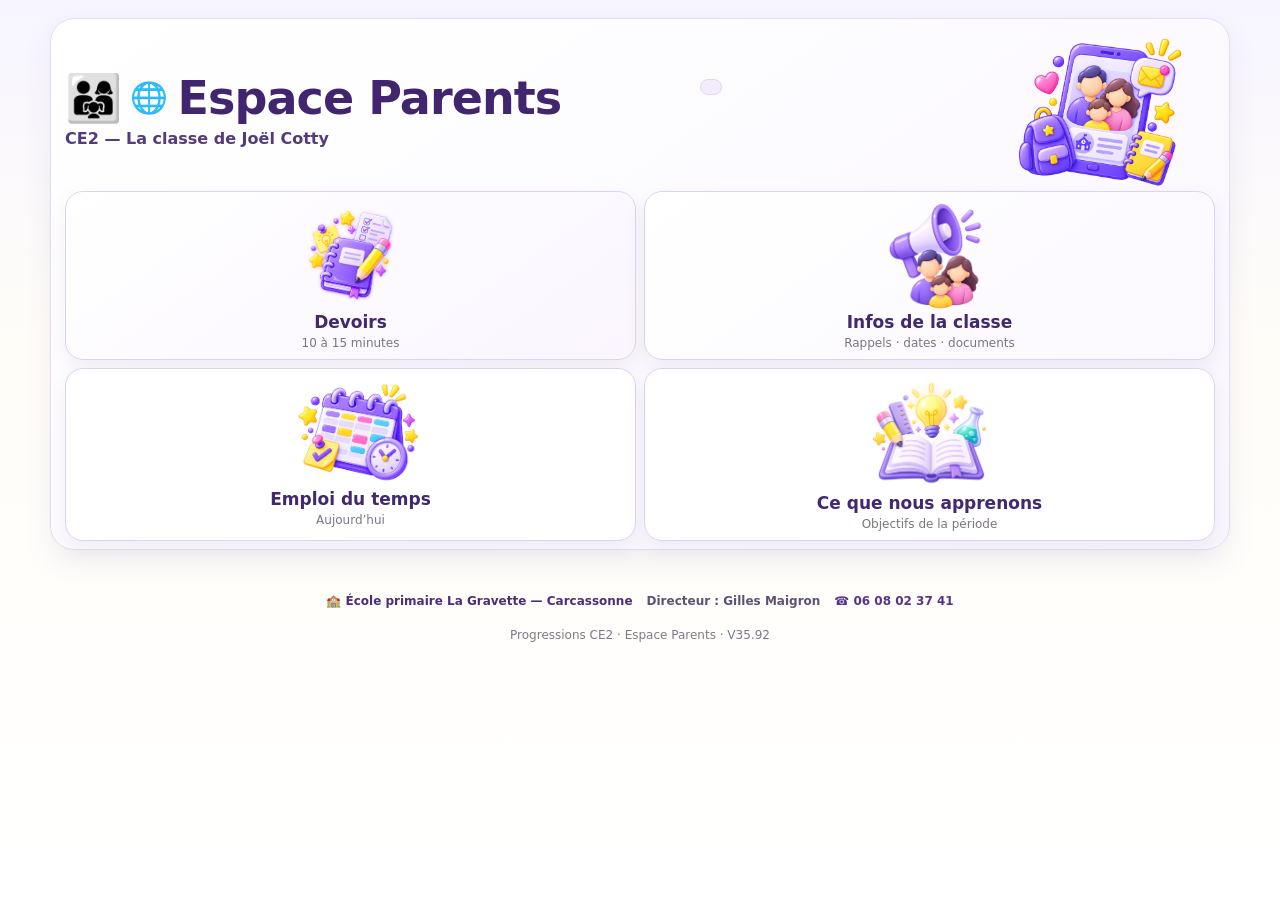
==== index.html @ 44753be9 "V35.92 - Synchronisation EDT KODOMO" ====
<!doctype html>
<html lang="fr">
<head>
  <meta charset="utf-8">
  <meta name="viewport" content="width=device-width,initial-scale=1,viewport-fit=cover">
  <meta name="description" content="Espace familles de la classe de CE2 de Joël Cotty.">
  <meta http-equiv="Cache-Control" content="no-cache, no-store, must-revalidate">
  <meta http-equiv="Pragma" content="no-cache">
  <meta http-equiv="Expires" content="0">
  <title>Espace Parents CE2 — V35.92</title>
  <link rel="stylesheet" href="parents.css?v=35.92">
  <style id="parents-meetings-v3544">
    .parents-meetings-focus{margin:14px 0 20px}
    .parents-meetings-focus[hidden]{display:none!important}
    .parents-meetings-intro{display:flex;align-items:flex-start;gap:11px;margin-bottom:12px}
    .parents-meetings-intro__icon{font-size:30px;line-height:1}
    .parents-meetings-intro h3{margin:0 0 3px;color:#17335f;font-size:clamp(20px,2.3vw,27px);line-height:1.15}
    .parents-meetings-intro p{margin:0;color:#526174;font-size:15px}
    .parents-meetings-date{display:flex;align-items:center;justify-content:center;gap:10px;margin:0 0 14px;padding:12px 16px;border-radius:14px;background:linear-gradient(135deg,#0d3473,#0b2c63);color:#fff;font-weight:900;font-size:clamp(17px,2vw,22px);text-align:center}
    .parents-meetings-grid{display:grid;gap:14px}
    .parents-meeting-card{position:relative;display:grid;grid-template-columns:auto 1fr;gap:14px;align-items:start;padding:16px 18px;border:2px solid;border-radius:16px}
    .parents-meeting-card--info{border-color:#4e8df5;background:linear-gradient(135deg,#f1f7ff,#fff);color:#17335f}
    .parents-meeting-card--important{border-color:#f39a24;background:linear-gradient(135deg,#fff7e8,#fffdf8);color:#6d3308;box-shadow:0 8px 20px rgba(243,154,36,.12)}
    .parents-meeting-card__icon{width:52px;height:52px;display:grid;place-items:center;border-radius:50%;font-size:27px;color:#fff}
    .parents-meeting-card--info .parents-meeting-card__icon{background:#4e8df5}
    .parents-meeting-card--important .parents-meeting-card__icon{background:#ee7203}
    .parents-meeting-card__badge{display:inline-block;margin-bottom:6px;padding:4px 10px;border-radius:999px;color:#fff;font-size:12px;line-height:1;font-weight:900;letter-spacing:.03em}
    .parents-meeting-card--info .parents-meeting-card__badge{background:#2370dc}
    .parents-meeting-card--important .parents-meeting-card__badge{background:#ee7203}
    .parents-meeting-card h4{margin:0 0 7px;font-size:clamp(17px,1.8vw,21px);line-height:1.25}
    .parents-meeting-card--info h4{color:#173e82}
    .parents-meeting-card--important h4{color:#d95e00}
    .parents-meeting-card p{margin:4px 0;line-height:1.45}
    .parents-meeting-card__place{font-weight:800;color:#172033}
    .parents-meeting-card__stamp{position:absolute;right:15px;top:15px;transform:rotate(3deg);padding:6px 9px;border:2px solid #ee7203;border-radius:9px;color:#d95e00;background:#fffaf2;font-weight:900;font-size:13px}
    .parents-meetings-note{display:flex;align-items:center;gap:10px;margin-top:14px;padding:11px 14px;border:1.5px solid #72c98d;border-radius:13px;background:#f0fbf3;color:#14682f}
    @media(max-width:640px){
      .parents-meeting-card{grid-template-columns:1fr;padding:14px}
      .parents-meeting-card__icon{width:42px;height:42px;font-size:22px}
      .parents-meeting-card__stamp{position:static;display:inline-block;transform:none;margin-top:7px}
      .parents-meetings-date{font-size:17px}
    }
  </style>

  <style id="week-glance-badges-v3555">
    /* V35.55 — Badges thématiques dans « La semaine en un coup d’œil ». */
    .homework-week-calendar__day,
    .homework-week-calendar__day[class*="homework-week-calendar__day--subject-"]{
      background:#fff!important;
      border-color:#d9dee8!important;
      box-shadow:none!important;
    }
    .homework-week-calendar__day--weekend,
    .homework-week-calendar__day--noclass,
    .homework-week-calendar__day--dayoff,
    .homework-week-calendar__day--holiday{background:#f7f8fa!important}
    .homework-week-calendar__badges{display:flex;flex-direction:column;align-items:stretch;gap:5px;margin-top:7px}
    .homework-week-calendar__homework-badge,
    .homework-week-calendar__sport-badge,
    .homework-week-calendar__eval-badge{display:inline-flex;align-items:center;gap:4px;padding:4px 9px;border-radius:999px;font-size:11px;font-weight:900;line-height:1.15;white-space:nowrap}
    .homework-week-calendar__homework-badge{background:#eef1ff;border:1px solid #aeb9f3;color:#35459a}
    .homework-week-calendar__sport-badge{background:#dff7e8;border:1px solid #73d59a;color:#16723a}
    .homework-week-calendar__eval-badge{margin:0;background:#fff0f0;border:1px solid #ef9999;color:#a31d1d}
    .homework-week-calendar__legend{display:none!important}
    /* V35.61 — Mobile : quatre jours de classe visibles sans défilement horizontal. */
    @media (max-width:760px){
      #parentsViewHomework{padding-left:12px!important;padding-right:12px!important}
      #parentsViewHomework .homework-toolbar{margin-bottom:10px!important}
      .homework-week-calendar{overflow:visible!important}
      .homework-week-calendar__grid{
        display:grid!important;
        grid-template-columns:repeat(2,minmax(0,1fr))!important;
        gap:8px!important;
        overflow:visible!important;
        padding:0!important;
        scroll-snap-type:none!important;
      }
      .homework-week-calendar__day{
        min-width:0!important;
        width:auto!important;
        min-height:118px!important;
        box-sizing:border-box!important;
      }
      .homework-week-calendar__day[data-dow="3"],
      .homework-week-calendar__day[data-dow="6"],
      .homework-week-calendar__day[data-dow="0"]{display:none!important}
      .homework-week-calendar__title{font-size:18px!important;line-height:1.15!important;margin-bottom:10px!important}
      .homework-week-calendar__date strong{font-size:15px!important}
      .homework-week-calendar__badges{gap:5px!important;margin-top:8px!important}
      .homework-week-calendar__homework-badge,
      .homework-week-calendar__sport-badge,
      .homework-week-calendar__eval-badge{
        font-size:12px!important;
        padding:5px 8px!important;
        justify-content:flex-start!important;
      }
    }
  </style>

  <style id="homework-header-banner-v3558">
    /* V35.58 — Bandeau compact en tête de la page Devoirs. */
    .homework-page-banner{
      display:flex;align-items:center;justify-content:space-between;gap:18px;
      margin:8px 0 18px;padding:14px 18px;border:1px solid #ddd0ff;border-radius:18px;
      background:linear-gradient(135deg,#f5f0ff 0%,#fbf9ff 68%,#eef5ff 100%);
      box-shadow:0 5px 16px rgba(92,61,153,.06);
    }
    .homework-page-banner__main{display:flex;align-items:center;gap:12px;min-width:0}
    .homework-page-banner__icon{
      display:grid;place-items:center;width:42px;height:42px;flex:0 0 42px;border-radius:14px;
      background:#fff;border:1px solid #d9ccfb;font-size:23px;box-shadow:0 2px 8px rgba(92,61,153,.06)
    }
    .homework-page-banner__title{margin:0;color:#34206c;font-size:28px;line-height:1;font-weight:900}
    .homework-page-banner__meta{
      flex:0 0 auto;padding:7px 12px;border-radius:999px;background:#fff;border:1px solid #ded4f5;
      color:#6b51a2;font-size:12px;font-weight:900;text-transform:uppercase;letter-spacing:.04em;white-space:nowrap
    }
    @media (max-width:680px){
      .homework-page-banner{align-items:flex-start;flex-direction:column;gap:10px;padding:13px 14px}
      .homework-page-banner__title{font-size:24px}
      .homework-page-banner__meta{white-space:normal}
    }
  </style>

  <style id="homework-mobile-grid-v3561">
    /* V35.61 — Mobile : vraie grille 2 × 2, sans largeur héritée du calendrier desktop. */
    @media (max-width:760px){
      html,body{max-width:100%!important;overflow-x:hidden!important}
      #parentsViewHomework,
      #parentsViewHomework .homework-current,
      #parentsViewHomework .homework-week-calendar{
        width:100%!important;max-width:100%!important;min-width:0!important;
        box-sizing:border-box!important;overflow:hidden!important;
      }
      #parentsViewHomework .homework-week-calendar{padding:14px 10px!important;margin-left:0!important;margin-right:0!important}
      #parentsViewHomework .homework-week-calendar__title{
        display:block!important;width:100%!important;max-width:100%!important;min-width:0!important;
        white-space:normal!important;overflow-wrap:anywhere!important;word-break:normal!important;
        font-size:19px!important;line-height:1.15!important;margin:0 0 10px!important;
      }
      #parentsViewHomework .homework-week-calendar__grid{
        display:grid!important;grid-template-columns:minmax(0,1fr) minmax(0,1fr)!important;
        grid-auto-flow:row!important;width:100%!important;max-width:100%!important;min-width:0!important;
        gap:8px!important;padding:0!important;margin:0!important;overflow:visible!important;
      }
      #parentsViewHomework .homework-week-calendar__day{
        display:flex!important;flex-direction:column!important;min-width:0!important;max-width:none!important;width:100%!important;
        min-height:116px!important;padding:10px!important;margin:0!important;box-sizing:border-box!important;
        overflow:hidden!important;
      }
      #parentsViewHomework .homework-week-calendar__day[data-dow="3"],
      #parentsViewHomework .homework-week-calendar__day[data-dow="6"],
      #parentsViewHomework .homework-week-calendar__day[data-dow="0"]{display:none!important}
      #parentsViewHomework .homework-week-calendar__date,
      #parentsViewHomework .homework-week-calendar__badges{width:100%!important;max-width:100%!important;min-width:0!important}
      #parentsViewHomework .homework-week-calendar__homework-badge,
      #parentsViewHomework .homework-week-calendar__sport-badge,
      #parentsViewHomework .homework-week-calendar__eval-badge{
        width:100%!important;max-width:100%!important;min-width:0!important;box-sizing:border-box!important;
        white-space:normal!important;overflow:hidden!important;text-overflow:ellipsis!important;
        font-size:11px!important;padding:5px 7px!important;
      }
    }
  </style>

  <style id="homework-color-codes-v3563">
    /* V35.65 — Codes couleur mobile : Dictée rouge, Maths jaune pastel ; cache parents.js forcé. */
    .homework-week-calendar__homework-badge--dictee{background:#fff0f0!important;border:1px solid #ef9999!important;color:#a31d1d!important}
    .homework-week-calendar__homework-badge--maths{background:#FFF2B8!important;border:1px solid #E0B84B!important;color:#7A5A00!important}
    #parentsViewHomework .homework-task--kind-dictee{background:#fff2f5!important;border-left:4px solid #d65a7f!important}
    #parentsViewHomework .homework-task--kind-maths{background:#FFF8D9!important;border-left:4px solid #D9A300!important}
    #parentsViewHomework .homework-task--kind-maths b{color:#7A5A00!important}
  </style>

  <style id="week-glance-date-inline-v3566">
    /* V35.66 — Jour et date sur une seule ligne : « Lundi 14 sept. » */
    #parentsViewHomework .homework-week-calendar__date{
      display:flex!important;
      align-items:baseline!important;
      gap:5px!important;
      flex-wrap:nowrap!important;
      white-space:nowrap!important;
    }
    #parentsViewHomework .homework-week-calendar__date strong,
    #parentsViewHomework .homework-week-calendar__date span{
      display:inline!important;
      width:auto!important;
      margin:0!important;
      line-height:1.15!important;
    }
    @media (max-width:760px){
      #parentsViewHomework .homework-week-calendar__date strong{font-size:15px!important}
      #parentsViewHomework .homework-week-calendar__date span{font-size:13px!important}
    }
  </style>

  <style id="week-glance-four-days-v3567">
    /* V35.67 — Toujours 4 jours de classe : PC/tablette sur une ligne, mobile en 2 × 2. */
    #parentsViewHomework .homework-week-calendar__day[data-dow="3"],
    #parentsViewHomework .homework-week-calendar__day[data-dow="6"],
    #parentsViewHomework .homework-week-calendar__day[data-dow="0"]{display:none!important}

    #parentsViewHomework .homework-week-calendar__grid{
      display:grid!important;
      grid-template-columns:repeat(4,minmax(0,1fr))!important;
      grid-auto-flow:row!important;
      gap:10px!important;
      width:100%!important;
      max-width:100%!important;
      min-width:0!important;
      overflow:visible!important;
      padding:0!important;
      margin:0!important;
      scroll-snap-type:none!important;
    }
    #parentsViewHomework .homework-week-calendar__day{
      display:flex!important;
      flex-direction:column!important;
      width:100%!important;
      min-width:0!important;
      max-width:none!important;
      box-sizing:border-box!important;
    }
    #parentsViewHomework .homework-week-calendar__date{
      display:flex!important;
      align-items:baseline!important;
      gap:5px!important;
      flex-wrap:nowrap!important;
      white-space:nowrap!important;
      width:auto!important;
      max-width:100%!important;
    }
    #parentsViewHomework .homework-week-calendar__date strong,
    #parentsViewHomework .homework-week-calendar__date span{
      display:inline!important;
      width:auto!important;
      margin:0!important;
      line-height:1.15!important;
    }
    @media (max-width:760px){
      #parentsViewHomework .homework-week-calendar__grid{
        grid-template-columns:repeat(2,minmax(0,1fr))!important;
        gap:8px!important;
      }
      #parentsViewHomework .homework-week-calendar__day{min-height:116px!important}
      #parentsViewHomework .homework-week-calendar__date strong{font-size:15px!important}
      #parentsViewHomework .homework-week-calendar__date span{font-size:13px!important}
    }
  </style>

  <style id="week-glance-date-single-node-v3568">
    /* V35.68 — Jour + date rendus dans un seul élément : impossible de casser en deux lignes. */
    #parentsViewHomework .homework-week-calendar__date{display:block!important;white-space:nowrap!important;width:100%!important}
    #parentsViewHomework .homework-week-calendar__date strong{display:block!important;white-space:nowrap!important;overflow:hidden!important;text-overflow:ellipsis!important;margin:0!important;line-height:1.15!important}
  </style>

  <style id="homework-day-anchors-v3569">
    html{scroll-behavior:smooth}
    .homework-week-calendar__day--link{color:inherit;text-decoration:none;cursor:pointer}
    .homework-week-calendar__day--link:hover{box-shadow:0 0 0 2px rgba(92,61,153,.10)!important}
    .homework-week-calendar__day--link:focus-visible{outline:3px solid #8f73d6;outline-offset:2px}
    .homework-card[id^="devoirs-"]{scroll-margin-top:18px}
  </style>

<style id="parents-schedule-black-text-v3575">
/* V35.75 — meilleure lisibilité : texte noir dans l'emploi du temps */
#parentsScheduleToday,
#parentsScheduleWeek,
#parentsScheduleToday .schedule-card,
#parentsScheduleWeek .schedule-card,
#parentsScheduleToday .schedule-row,
#parentsScheduleWeek .schedule-row,
#parentsScheduleToday .schedule-activity,
#parentsScheduleWeek .schedule-activity,
#parentsScheduleToday .activity,
#parentsScheduleWeek .activity,
#parentsScheduleToday .subject,
#parentsScheduleWeek .subject,
#parentsScheduleToday .time,
#parentsScheduleWeek .time,
#parentsScheduleToday strong,
#parentsScheduleWeek strong,
#parentsScheduleToday b,
#parentsScheduleWeek b,
#parentsScheduleToday small,
#parentsScheduleWeek small,
#parentsScheduleToday p,
#parentsScheduleWeek p,
#parentsScheduleToday li,
#parentsScheduleWeek li,
#parentsScheduleToday span,
#parentsScheduleWeek span {
  color:#111 !important;
}
</style>


<style id="homework-agenda-v3590">
/* V35.90 — P1 : devoirs en mode agenda, une section compacte par jour. */
.homework-agenda{display:grid;gap:12px;margin:14px 0 18px}
.homework-agenda-day{overflow:hidden;border:1px solid #ddd6ec;border-radius:16px;background:#fff;box-shadow:0 3px 10px rgba(54,34,93,.04)}
.homework-agenda-day__header{display:flex;align-items:center;justify-content:space-between;gap:10px;padding:10px 14px;background:#f7f4fc;border-bottom:1px solid #e7e0f1}
.homework-agenda-day__header h3{margin:0;color:#4b327f;font-size:17px;line-height:1.2;text-transform:capitalize}
.homework-agenda-day__sport{flex:0 0 auto;padding:4px 9px;border:1px solid #73d59a;border-radius:999px;background:#e7f8ed;color:#16723a;font-size:12px;font-weight:900}
.homework-agenda-day__content{display:grid;gap:10px;padding:10px 12px 12px}
.homework-agenda-entry{min-width:0}
.homework-agenda-entry+.homework-agenda-entry{padding-top:10px;border-top:1px dashed #ddd6ec}
.homework-agenda-entry--evaluation{padding:2px 2px 4px}
.homework-agenda-entry--evaluation h4{margin:6px 0 8px;color:#2d2147;font-size:16px}
.homework-agenda-points{margin:6px 0}
.homework-agenda-points b{display:block;margin-bottom:3px;color:#26323b}
.homework-agenda-points ul{margin:3px 0 5px 20px;padding:0}
.homework-agenda-points li{margin:2px 0}
.homework-agenda-example,.homework-agenda-home{margin:6px 0 0;line-height:1.4}
.homework-agenda-entry--task .homework-block{margin:0}
.homework-agenda-entry--task .homework-block+.homework-block{margin-top:8px}
@media(max-width:760px){
  .homework-agenda{gap:10px}
  .homework-agenda-day__header{padding:9px 11px}
  .homework-agenda-day__header h3{font-size:16px}
  .homework-agenda-day__content{padding:9px 10px 10px}
  .homework-agenda-entry--evaluation h4{font-size:15px}
  .homework-agenda-points ul{margin-left:18px}
}
</style>

</head>
<body>
<main class="parents-main">
<section class="parents-dashboard" aria-labelledby="parentsQuickTitle">
  <div class="parents-dashboard__hero">
    <div class="parents-dashboard__copy">
      <div class="parents-dashboard__title-row">
        <h1 id="parentsQuickTitle" class="parents-title-with-language"><span aria-hidden="true">👨‍👩‍👧</span><span class="parents-language-wrap"><button id="parentsLanguageButton" class="parents-language-button" type="button" aria-label="Langue : Français" aria-expanded="false" aria-controls="parentsLanguageMenu">🌐</button><span id="parentsLanguageMenu" class="parents-language-menu" hidden role="menu" aria-label="Choisir la langue"><button type="button" role="menuitem" data-lang-choice="fr">🇫🇷 Français</button><button type="button" role="menuitem" data-lang-choice="ar">🇦🇪 العربية</button><button type="button" role="menuitem" data-lang-choice="es">🇪🇸 Español</button><button type="button" role="menuitem" data-lang-choice="en">🇬🇧 English</button></span></span><span>Espace Parents</span></h1>
        <time id="parentsDate" class="parents-dashboard__date" aria-label="Date du jour"></time>
      </div>
      <p class="parents-dashboard__subtitle">CE2 — La classe de Joël Cotty</p>
</div>
    <img id="parentsTeacherStatsTrigger" class="parents-dashboard__banner" src="assets/parents/illustration_portail_parents_bandeau.png?v=33.69" alt="" aria-hidden="true">
  </div>
  <button id="parentsFlashTicker" class="parents-flash-ticker" type="button" data-parent-view="info" hidden aria-label="Ouvrir l'information de dernière minute">
    <span class="parents-flash-ticker__viewport" aria-hidden="true"><span class="parents-flash-ticker__track"><span class="parents-flash-ticker__text" id="parentsFlashTickerText"></span><span class="parents-flash-ticker__separator">•</span><span class="parents-flash-ticker__text" id="parentsFlashTickerTextCopy"></span><span class="parents-flash-ticker__separator">•</span></span></span>
  </button>
  <div id="parentsSecondaryStrip" class="parents-secondary-strip" hidden aria-label="Informations complémentaires">
    <div class="parents-secondary-strip__content" id="parentsSecondaryStripContent"></div>
  </div>
  <div class="parents-quick-grid" role="navigation" aria-label="Rubriques de l’espace Parents">
    <button class="parents-quick-card parents-quick-card--homework" type="button" data-parent-view="homework"><span class="parents-quick-card__icon" aria-hidden="true"><img src="assets/parents/icon_devoirs_v2.png?v=33.69" alt=""></span><span class="parents-quick-card__label">Devoirs</span><small>10 à 15 minutes</small></button>
    <button class="parents-quick-card parents-quick-card--info" type="button" data-parent-view="info"><span class="parents-quick-card__icon" aria-hidden="true"><img src="assets/parents/icon_info_parents.png?v=33.69" alt=""></span><span class="parents-quick-card__label">Infos de la classe</span><small>Rappels · dates · documents</small></button>
    <button class="parents-quick-card" type="button" data-parent-view="schedule"><span class="parents-quick-card__icon" aria-hidden="true"><img src="assets/parents/icon_emploi_du_temps_v2.png?v=33.69" alt=""></span><span class="parents-quick-card__label">Emploi du temps</span><small id="scheduleQuickHint">Aujourd’hui</small></button>
    <button class="parents-quick-card" type="button" data-parent-view="learning"><span class="parents-quick-card__icon" aria-hidden="true"><img src="assets/parents/icon_apprentissages_v2.png?v=33.69" alt=""></span><span class="parents-quick-card__label">Ce que nous apprenons</span><small>Objectifs de la période</small></button>
  </div>
</section>

<section class="parents-view" id="parentsViewSchedule" data-parent-panel="schedule" hidden>
  <div class="parents-view__toolbar"><button class="parents-back" type="button" data-parent-home>← Accueil Parents</button><span id="schedulePeriod" class="small-badge"></span></div>
  <div class="section-title"><div><span class="eyebrow" id="scheduleEyebrow">Aujourd’hui</span><h2>🗓️ Emploi du temps</h2></div><p id="scheduleViewMessage"></p></div>
  <div id="parentsScheduleToday" class="parents-schedule-today"></div>
  <details class="schedule-week-details"><summary>Voir toute la semaine</summary><div id="parentsScheduleWeek" class="parents-schedule"></div></details>
  <nav class="schedule-week-nav" aria-label="Navigation entre les semaines">
    <button type="button" id="schedulePrevWeek" class="schedule-week-nav__btn schedule-week-nav__btn--prev" aria-label="Semaine précédente">← <span>Semaine précédente</span></button>
    <label class="schedule-week-nav__picker" aria-label="Choisir une semaine"><span class="schedule-week-nav__calendar" aria-hidden="true">📅</span><select id="scheduleWeekSelect" aria-label="Choisir une semaine"></select></label>
    <button type="button" id="scheduleNextWeek" class="schedule-week-nav__btn schedule-week-nav__btn--next" aria-label="Semaine suivante"><span>Semaine suivante</span> →</button>
  </nav>
</section>

<!-- V35.49 — Devoirs visibles sur 2 semaines -->
<section class="parents-view" id="parentsViewHomework" data-parent-panel="homework" hidden>
  <div class="parents-view__toolbar homework-toolbar"><button class="parents-back" type="button" data-parent-home>← Accueil Parents</button></div>
  <div id="homeworkCurrent" class="homework-current"></div>
  <div id="homeworkTestBar" class="homework-test-bar" hidden><strong>🧪 Test devoirs</strong><button id="homeworkTestPrev" type="button" aria-label="Semaine précédente">←</button><span id="homeworkTestLabel"></span><button id="homeworkTestNext" type="button" aria-label="Semaine suivante">→</button><button id="homeworkTestReset" type="button">Retour auto</button></div>
</section>

<section class="parents-view" id="parentsViewLearning" data-parent-panel="learning" hidden>
  <div class="parents-view__toolbar"><button class="parents-back" type="button" data-parent-home>← Accueil Parents</button></div>
  <div class="section-title"><div><span class="eyebrow">Les apprentissages de la période</span><h2>🎒 Ce que nous apprenons</h2><p id="learningPeriodDates" class="learning-period-dates"></p></div><p>Ces objectifs viennent directement des progressions de la classe et évoluent avec la période.</p></div>
  <div id="learningGrid" class="learning-grid"></div>
  <details class="parents-secondary-learning"><summary>Voir aussi : grandir ensemble</summary><div id="togetherLearning" class="together-grid"></div></details>
</section>

<section class="parents-view parents-info-view" id="parentsViewInfo" data-parent-panel="info" hidden>
  <div id="parentsInfoMenu" class="parents-info-menu">
    <div class="parents-view__toolbar"><button class="parents-back" type="button" data-parent-home>← Accueil Parents</button></div>
    <div class="section-title parents-info-title"><div><span class="eyebrow">Cahier de liaison &amp; informations</span><h2>📣 Infos de la classe</h2></div></div>
    <div class="parents-info-card-grid" role="navigation" aria-label="Rubriques des informations de la classe">
      <button class="parents-info-card" type="button" data-parent-info-target="rappels"><img src="assets/parents/info_rappels.png?v=33.93" alt="" aria-hidden="true"><strong>Rappels du cahier de liaison</strong><small>Mots, rappels et documents</small></button>
      <button class="parents-info-card" type="button" data-parent-info-target="material"><img src="assets/parents/info_materiel.png?v=33.93" alt="" aria-hidden="true"><strong>Matériel scolaire</strong><small>Fournitures et réserve</small></button>
      <button class="parents-info-card" type="button" data-parent-info-target="help"><img src="assets/parents/info_aider.png?v=33.93" alt="" aria-hidden="true"><strong>Aider mon enfant</strong><small>Conseils et accompagnement</small></button>
      <button class="parents-info-card" type="button" data-parent-info-target="digital"><img src="assets/parents/info_ecrans.png?v=33.93" alt="" aria-hidden="true"><strong>Écrans &amp; numérique</strong><small>Repères pour le numérique</small></button>
      <button class="parents-info-card" type="button" data-parent-info-target="resources"><img src="assets/parents/info_ressources.png?v=33.93" alt="" aria-hidden="true"><strong>Ressources utiles</strong><small>PDF, liens et documents</small></button>
    </div>
  </div>

  <section class="parents-info-detail" data-parent-info-panel="rappels" hidden>
    <div class="parents-info-detail__toolbar"><button class="parents-back" type="button" data-parent-info-menu>← Infos de la classe</button></div>
    <div class="parents-info-block parents-info-important" id="parentsInfoRappels">
      <h3><button id="remindersTestHotspot" class="reminders-test-icon" type="button" aria-label="Icône Rappels — appui long enseignant" aria-expanded="false">📌</button> Rappels du cahier de liaison</h3>
      <div id="remindersTestBar" class="reminders-test-bar" hidden><strong>🧪 Test rappels</strong><span id="remindersTestLabel">Affichage automatique</span><button id="remindersTestReset" type="button">Retour auto</button></div>
      <p class="parents-info-help">Les repères permanents restent visibles toute l’année. Les informations ponctuelles apparaissent lorsqu’elles deviennent utiles.</p>

      <!-- V35.44 — Mise en avant des rendez-vous du lundi 7 septembre -->
      <section id="parentsMeetingsMonday7" class="parents-meetings-focus" aria-label="Rendez-vous importants du lundi 7 septembre">
        <div class="parents-meetings-intro">
          <div class="parents-meetings-intro__icon" aria-hidden="true">📣</div>
          <div><h3>À ne pas manquer cette semaine</h3><p>Voici les deux rendez-vous du lundi 7 septembre à retenir.</p></div>
        </div>
        <div class="parents-meetings-date">📅 Lundi 7 septembre — Deux rendez-vous à retenir</div>
        <div class="parents-meetings-grid">
          <article class="parents-meeting-card parents-meeting-card--info">
            <div class="parents-meeting-card__icon" aria-hidden="true">ℹ️</div>
            <div>
              <span class="parents-meeting-card__badge">INFO</span>
              <h4>17h05–17h15 — Point d’information sur la coopérative scolaire, avec le Directeur</h4>
              <p class="parents-meeting-card__place">📍 Sous le préau des CE2.</p>
              <p>Présentation rapide du fonctionnement de la coopérative scolaire, de son financement et de la manière dont elle soutient les projets, sorties et activités proposés aux élèves.</p>
            </div>
          </article>
          <article class="parents-meeting-card parents-meeting-card--important">
            <div class="parents-meeting-card__icon" aria-hidden="true">👨‍👩‍👧</div>
            <div>
              <span class="parents-meeting-card__badge">IMPORTANT</span>
              <h4>17h15–18h15 — Réunion de rentrée avec l’enseignant</h4>
              <p class="parents-meeting-card__place">📍 Dans la classe de votre enfant.</p>
              <p>Présentation du fonctionnement de la classe, de l’organisation de l’année, des apprentissages, des devoirs, des outils utilisés et de l’application « Espace Parents », puis temps d’échange avec les familles pour répondre aux premières questions.</p>
              <span class="parents-meeting-card__stamp">À ne pas manquer !</span>
            </div>
          </article>
        </div>
        <div class="parents-meetings-note"><span aria-hidden="true">✅</span><div><strong>Merci de noter ces horaires.</strong> Les deux rendez-vous s’enchaînent à partir de 17h05.</div></div>
      </section>

      <div class="parents-reminders-section">
        <div class="parents-reminders-section__head"><span class="parents-reminders-section__icon" aria-hidden="true">📌</span><div><strong>À retenir toute l’année</strong><small>Les repères qui restent valables au quotidien</small></div></div>
        <div id="parentsPermanentList"></div>
      </div>
      <div class="parents-reminders-section parents-reminders-section--now">
        <div class="parents-reminders-section__head"><span class="parents-reminders-section__icon" aria-hidden="true">🕒</span><div><strong>En ce moment</strong><small>Les informations et dates utiles maintenant</small></div></div>
        <div id="parentsCurrentList"></div>
      </div>
    </div>
  </section>

  <section class="parents-info-detail" data-parent-info-panel="material" hidden>
    <div class="parents-info-detail__toolbar"><button class="parents-back" type="button" data-parent-info-menu>← Infos de la classe</button></div>
    <div class="parents-info-block parents-info-material" id="parentsInfoMaterial"><img class="parents-material-sheet" src="assets/parents/fournitures_ce2_monsieur_cotty.png" alt="Fournitures scolaires du CE2 de Monsieur Cotty"></div>
  </section>

  <section class="parents-info-detail" data-parent-info-panel="help" hidden>
    <div class="parents-info-detail__toolbar"><button class="parents-back" type="button" data-parent-info-menu>← Infos de la classe</button></div>
    <div class="parents-info-block parents-help-child" id="parentsInfoHelp" aria-labelledby="parentsHelpChildTitle">
      <h3 id="parentsHelpChildTitle">📚 Aider mon enfant</h3>
      <p class="parents-help-child__intro"><strong>À la maison, quelques minutes suffisent.</strong> L’objectif est d’accompagner votre enfant, pas de refaire la classe.</p>
      <div class="parents-help-child__tips">
        <p><span aria-hidden="true">📖</span><span><strong>Lire un peu chaque jour</strong><small>Écouter votre enfant lire, discuter du texte et poser 2 ou 3 questions simples.</small></span></p>
        <p><span aria-hidden="true">🧠</span><span><strong>Apprendre une leçon</strong><small>Lire, cacher, redire avec ses propres mots, puis vérifier.</small></span></p>
        <p><span aria-hidden="true">🔢</span><span><strong>Calcul mental</strong><small>Privilégier de petits jeux oraux plutôt que de longues séries d’exercices.</small></span></p>
        <p><span aria-hidden="true">🎭</span><span><strong>Poésie</strong><small>Apprendre progressivement, quelques vers à la fois.</small></span></p>
        <p><span aria-hidden="true">💡</span><span><strong>En cas d’erreur</strong><small>Laisser chercher, donner un indice et éviter de donner directement la réponse.</small></span></p>
        <p><span aria-hidden="true">🙂</span><span><strong>Encourager les efforts</strong><small>Valoriser les progrès et la régularité, pas seulement le résultat.</small></span></p>
      </div>
      <p class="parents-help-child__contact">En cas de difficulté persistante, n’hésitez pas à en parler avec l’enseignant.</p>
    </div>
  </section>

  <section class="parents-info-detail" data-parent-info-panel="digital" hidden>
    <div class="parents-info-detail__toolbar"><button class="parents-back" type="button" data-parent-info-menu>← Infos de la classe</button></div>
    <div class="parents-info-block parents-digital-resources" id="parentsInfoDigital" aria-labelledby="parentsDigitalResourcesTitle">
      <h3 id="parentsDigitalResourcesTitle">📱 Écrans &amp; numérique</h3>
      <p class="parents-digital-intro">Des conseils fiables pour accompagner les usages numériques à la maison.</p>
      <div class="parents-digital-links">
        <a class="parents-digital-card" href="https://jeprotegemonenfant.gouv.fr/ecrans/" target="_blank" rel="noopener noreferrer"><span class="parents-digital-icon" aria-hidden="true">🛡️</span><span class="parents-digital-copy"><strong>Accompagner les écrans</strong><small>Conseils et repères pour un usage raisonné.</small></span><span class="parents-digital-arrow" aria-hidden="true">›</span></a>
        <a class="parents-digital-card" href="https://jeprotegemonenfant.gouv.fr/ecrans/vos-ressources-ecran/a-lire-21" target="_blank" rel="noopener noreferrer"><span class="parents-digital-icon" aria-hidden="true">👨‍👩‍👧</span><span class="parents-digital-copy"><strong>Conseils 7–12 ans</strong><small>Un guide pour les enfants et leurs parents.</small></span><span class="parents-digital-arrow" aria-hidden="true">›</span></a>
        <a class="parents-digital-card" href="https://jeprotegemonenfant.gouv.fr/ecrans/vos-outils-ecran/" target="_blank" rel="noopener noreferrer"><span class="parents-digital-icon" aria-hidden="true">⚙️</span><span class="parents-digital-copy"><strong>Contrôle parental</strong><small>Téléphones, tablettes, ordinateurs et consoles.</small></span><span class="parents-digital-arrow" aria-hidden="true">›</span></a>
      </div>
    </div>
  </section>

  <section class="parents-info-detail" data-parent-info-panel="resources" hidden>
    <div class="parents-info-detail__toolbar"><button class="parents-back" type="button" data-parent-info-menu>← Infos de la classe</button></div>
    <div class="parents-info-block parents-info-documents" id="parentsInfoResources"><h3>📎 Ressources utiles</h3><p class="parents-info-help">Documents, liens pratiques et ressources pour accompagner votre enfant.</p><div id="parentsDocumentsUseful"></div></div>
  </section>
</section>

<section class="parents-data-reserve" hidden aria-hidden="true">
  <p id="weekMessage"></p><ul id="weekItems"></ul>
  <p id="lifeMessage"></p><ul id="lifeItems"></ul>
  <p id="infoMessage"></p><div id="documentsList"></div>
</section>
</main>

<section class="parents-school-contact" aria-label="Coordonnées de l’école">
  <strong>🏫 École primaire La Gravette — Carcassonne</strong>
  <span>Directeur : Gilles Maigron</span>
  <a href="tel:+33608023741">☎ 06 08 02 37 41</a>
</section>

<section id="parentsTeacherStatsPanel" class="parents-teacher-stats" hidden aria-hidden="true">
 <div class="parents-teacher-stats__dialog" role="dialog" aria-modal="true" aria-labelledby="parentsTeacherStatsTitle">
  <button id="parentsTeacherStatsClose" class="parents-teacher-stats__close" type="button" aria-label="Fermer">×</button>
  <p class="parents-teacher-stats__kicker">MODE ENSEIGNANT</p><h2 id="parentsTeacherStatsTitle">🧪 Tests des statistiques</h2>
  <p>Ce réglage concerne uniquement ce navigateur.</p>
  <label class="parents-teacher-stats__toggle"><input id="parentsTeacherStatsExclude" type="checkbox"><span><strong>Exclure mes visites des statistiques parents</strong><small>Mes prochaines consultations seront enregistrées comme visites de test.</small></span></label>
  <p id="parentsTeacherStatsState" class="parents-teacher-stats__state"></p>
 </div>
</section>

<footer>Progressions CE2 · Espace Parents · V35.92</footer>

<script src="https://labastide11.github.io/progressions-ce2/data.js?v=34.38"></script>
<script src="https://labastide11.github.io/progressions-ce2/emploi-du-temps-data-p1.js?v=37.18"></script><script src="https://labastide11.github.io/progressions-ce2/emploi-du-temps-data-p2.js?v=35.66"></script><script src="https://labastide11.github.io/progressions-ce2/emploi-du-temps-data-p3.js?v=35.66"></script><script src="https://labastide11.github.io/progressions-ce2/emploi-du-temps-data-p4.js?v=35.66"></script><script src="https://labastide11.github.io/progressions-ce2/emploi-du-temps-data-p5.js?v=35.66"></script>
<script src="https://labastide11.github.io/progressions-ce2/public-emploi-du-temps.js?v=34.51"></script>
<script src="https://labastide11.github.io/progressions-ce2/data/parents-semaine.js?v=33.69"></script><script src="https://labastide11.github.io/progressions-ce2/data/calendrier-scolaire-2026-2027.js?v=34.63"></script><script src="https://labastide11.github.io/progressions-ce2/data/devoirs-engine.js?v=34.97"></script><script src="https://labastide11.github.io/progressions-ce2/data/devoirs-p1.js?v=37.16"></script><script src="https://labastide11.github.io/progressions-ce2/data/devoirs-p2.js?v=34.55"></script><script src="https://labastide11.github.io/progressions-ce2/data/devoirs-p3.js?v=35.66"></script><script src="https://labastide11.github.io/progressions-ce2/data/devoirs-p4.js?v=34.61"></script><script src="https://labastide11.github.io/progressions-ce2/data/devoirs-p5.js?v=34.62"></script><script src="https://labastide11.github.io/progressions-ce2/data/parents-travail.js?v=33.69"></script><script src="https://labastide11.github.io/progressions-ce2/data/parents-vie-classe.js?v=33.69"></script><script src="https://labastide11.github.io/progressions-ce2/data/parents-infos.js?v=35.37"></script>
<script src="https://labastide11.github.io/progressions-ce2/data/parents-dictees.js?v=36.69"></script>
<script src="parents.js?v=35.92"></script>
<script src="i18n.js?v=35.34"></script>
<script src="parents-analytics.js?v=35.43"></script>

<script>
(function(){
  var box=document.getElementById('parentsMeetingsMonday7');
  if(!box) return;
  var end=new Date('2026-09-07T18:16:00+02:00');
  if(new Date()>=end) box.hidden=true;
})();
</script>

<!-- V35.45 — Nettoyage des doublons réunions dans En ce moment -->
<script id="parents-current-remove-meeting-duplicates-v3545">
(function(){
  'use strict';

  function normalizeText(s){
    return String(s || '')
      .toLowerCase()
      .normalize('NFD')
      .replace(/[\u0300-\u036f]/g,'')
      .replace(/\s+/g,' ')
      .trim();
  }

  function isMeetingDuplicate(text){
    var t = normalizeText(text);
    return (
      t.indexOf('reunion d’information sur la cooperative scolaire') !== -1 ||
      t.indexOf("reunion d'information sur la cooperative scolaire") !== -1 ||
      t.indexOf('reunion de rentree avec l’enseignant') !== -1 ||
      t.indexOf("reunion de rentree avec l'enseignant") !== -1
    );
  }

  function cleanCurrentList(){
    var host = document.getElementById('parentsCurrentList');
    if(!host) return;

    var candidates = host.querySelectorAll('li, article, .card, .parents-reminder, p, div');
    Array.prototype.forEach.call(candidates, function(el){
      if(el === host) return;
      if(isMeetingDuplicate(el.textContent)){
        var li = el.closest ? el.closest('li') : null;
        var target = li || el;
        if(target && target.parentNode && target !== host){
          target.parentNode.removeChild(target);
        }
      }
    });
  }

  function boot(){
    cleanCurrentList();

    var host = document.getElementById('parentsCurrentList');
    if(!host) return;

    if(window.MutationObserver){
      var observer = new MutationObserver(function(){
        cleanCurrentList();
      });
      observer.observe(host,{childList:true,subtree:true});
    }

    [300,800,1500,3000].forEach(function(delay){
      setTimeout(cleanCurrentList,delay);
    });
  }

  if(document.readyState === 'loading'){
    document.addEventListener('DOMContentLoaded',boot);
  }else{
    boot();
  }
})();
</script>
<!-- /V35.45 — Nettoyage des doublons réunions dans En ce moment -->


<!-- V35.62 — Page Devoirs : suppression du bloc Rappels pratiques ; message post-évaluations déplacé vers le cahier de liaison. -->
<script id="parents-national-assessments-finished-v3549">
(function(){
  'use strict';

  var OLD_NOTE = 'Les évaluations nationales se poursuivent cette semaine. Elles ne se préparent pas à la maison : on garde seulement de petites routines de lecture ou de mémorisation.';
  var NEW_NOTE = 'Les évaluations nationales sont terminées. Je suis en train d’enregistrer les résultats numériquement. Vous serez informés quand ils seront disponibles.';
  var OLD_THEME = 'Évaluations nationales et travail léger';
  var NEW_THEME = 'Évaluations nationales terminées';

  function normalize(s){
    return String(s || '').replace(/\s+/g,' ').trim();
  }

  function replaceTextNode(node){
    if(!node || node.nodeType !== 3) return;
    var raw = node.nodeValue || '';
    var compact = normalize(raw);
    if(compact === OLD_NOTE){
      node.nodeValue = raw.replace(raw.trim(), NEW_NOTE);
    }else if(compact === OLD_THEME){
      node.nodeValue = raw.replace(raw.trim(), NEW_THEME);
    }
  }

  function cleanHomework(){
    var host = document.getElementById('homeworkCurrent');
    if(!host) return;
    var walker = document.createTreeWalker(host, NodeFilter.SHOW_TEXT);
    var nodes = [];
    while(walker.nextNode()) nodes.push(walker.currentNode);
    nodes.forEach(replaceTextNode);
  }

  function boot(){
    cleanHomework();
    var host = document.getElementById('homeworkCurrent');
    if(host && window.MutationObserver){
      new MutationObserver(cleanHomework).observe(host,{childList:true,subtree:true,characterData:true});
    }
    [100,300,800,1500,3000].forEach(function(delay){ setTimeout(cleanHomework,delay); });
  }

  if(document.readyState === 'loading') document.addEventListener('DOMContentLoaded',boot);
  else boot();
})();
</script>
<!-- /V35.51 -->

<style id="parents-schedule-safe-html-v3574-style">
/* V35.75 — uniquement la lisibilité du texte, sans toucher à la grille */
#parentsScheduleToday br,
#parentsScheduleWeek br{
  display:block;
  content:"";
  margin-top:.18em;
}
</style>

<script id="parents-schedule-safe-html-v3574">
(function(){
  'use strict';

  function buildSafeFragment(raw){
    var holder=document.createElement('div');
    holder.innerHTML=String(raw||'')
      .replace(/<br\s*\/?>/gi,'<br>')
      .replace(/<strong>/gi,'<strong>')
      .replace(/<\/strong>/gi,'</strong>')
      .replace(/<b>/gi,'<b>')
      .replace(/<\/b>/gi,'</b>')
      .replace(/<em>/gi,'<em>')
      .replace(/<\/em>/gi,'</em>');

    // Supprime toute balise autre que celles nécessaires à la mise en forme.
    Array.from(holder.querySelectorAll('*')).forEach(function(el){
      if(!/^(BR|STRONG|B|EM)$/i.test(el.tagName)){
        el.replaceWith(document.createTextNode(el.textContent||''));
      }else{
        Array.from(el.attributes || []).forEach(function(attr){
          el.removeAttribute(attr.name);
        });
      }
    });

    var frag=document.createDocumentFragment();
    while(holder.firstChild) frag.appendChild(holder.firstChild);
    return frag;
  }

  function fixTextNodes(root){
    if(!root) return;

    var walker=document.createTreeWalker(
      root,
      NodeFilter.SHOW_TEXT,
      {
        acceptNode:function(node){
          var s=String(node.nodeValue||'');
          return /<(?:br|strong|\/strong|b|\/b|em|\/em)\b/i.test(s)
            ? NodeFilter.FILTER_ACCEPT
            : NodeFilter.FILTER_REJECT;
        }
      }
    );

    var nodes=[];
    while(walker.nextNode()) nodes.push(walker.currentNode);

    nodes.forEach(function(node){
      var raw=node.nodeValue||'';
      node.parentNode.replaceChild(buildSafeFragment(raw),node);
    });
  }

  function run(){
    fixTextNodes(document.getElementById('parentsScheduleToday'));
    fixTextNodes(document.getElementById('parentsScheduleWeek'));
  }

  if(document.readyState==='loading'){
    document.addEventListener('DOMContentLoaded',run);
  }else{
    run();
  }

  ['parentsScheduleToday','parentsScheduleWeek'].forEach(function(id){
    var root=document.getElementById(id);
    if(!root || !window.MutationObserver) return;
    new MutationObserver(run).observe(root,{childList:true,subtree:true,characterData:true});
  });
})();
</script>

</body></html>
---- parents.css ----
/* V33.98 — bouton provisoire de test des semaines placé près de « Accueil Parents » */
:root{font-family:Inter,ui-sans-serif,system-ui,-apple-system,"Segoe UI",sans-serif;color:#263238;background:#f7f5ff}*{box-sizing:border-box}body{margin:0;background:linear-gradient(180deg,#f7f5ff,#fffdf8 38%,#fff);min-height:100vh}.parents-header{display:flex;justify-content:space-between;gap:24px;align-items:center;padding:24px clamp(20px,5vw,70px);background:#fff;border-bottom:1px solid #e9e3f4;box-shadow:0 4px 20px #56348d12}.parents-header p{margin:0 0 5px;color:#6941a5;font-weight:800}.parents-header h1{margin:0;font-size:clamp(26px,4vw,42px);color:#3e2567}.parents-header span{display:block;margin-top:6px;color:#666}.parents-header>div:last-child{font-weight:700;color:#6f6282}.parents-main{width:min(1180px,calc(100% - 32px));margin:26px auto 50px;display:grid;gap:24px}.parents-hero,.parents-section{background:#fff;border:1px solid #e8e0f3;border-radius:22px;padding:24px;box-shadow:0 10px 30px #5c3c8610}.parents-hero{display:flex;justify-content:space-between;gap:20px;background:linear-gradient(135deg,#fff,#f4edff)}.parents-hero h2,.parents-section h2{margin:4px 0 8px;color:#3e2567}.eyebrow{font-size:12px;text-transform:uppercase;letter-spacing:.08em;color:#8066a4;font-weight:900}.period-badge,.small-badge{align-self:flex-start;border-radius:999px;background:#7147a7;color:#fff;padding:9px 13px;font-size:12px;font-weight:900;white-space:nowrap}.section-title{display:flex;justify-content:space-between;gap:20px;align-items:flex-start;margin-bottom:16px}.section-title>p{max-width:480px;margin:0;color:#746f79;font-size:14px}.learning-grid{display:grid;grid-template-columns:repeat(2,minmax(0,1fr));gap:14px}.learning-card{border:1px solid #ece5f5;border-radius:16px;padding:16px;background:#fdfcff}.learning-card h3{margin:0 0 5px;color:#4a3170}.learning-card>p{margin:0 0 10px;color:#746f79;font-size:13px}.learning-card details{border-top:1px solid #eee7f6;padding-top:9px}.learning-card summary{cursor:pointer;font-weight:800;color:#674392}.learning-card ul,.parents-section ul,.parents-hero ul{padding-left:20px;line-height:1.55}.learning-card li{margin:5px 0}.domain-title{font-weight:900;margin-top:10px;color:#51425e}.parents-life{background:linear-gradient(135deg,#fff,#f8fbff)}.together-grid{display:grid;grid-template-columns:repeat(3,minmax(0,1fr));gap:12px;margin-top:16px}.together-card{background:#fff;border:1px solid #e1eaf4;border-radius:14px;padding:14px}.together-card h3{margin:0 0 8px}.together-card ul{font-size:13px}.parents-two-cols{display:grid;grid-template-columns:1fr 1fr;gap:24px}.document-item{padding:10px 12px;border-radius:12px;background:#f7f4fb;margin:8px 0}.document-item a{color:#5f3894;font-weight:800}.parents-schedule{display:grid;grid-template-columns:repeat(4,minmax(0,1fr));gap:12px}.schedule-day{border:1px solid #ece5f5;border-radius:14px;overflow:hidden}.schedule-day h3{margin:0;padding:12px;background:#f3edfb;color:#4b2d76;text-transform:capitalize}.schedule-row{display:grid;grid-template-columns:78px 1fr;gap:8px;padding:9px 10px;border-top:1px solid #f0ebf4;font-size:12px}.schedule-row time{font-weight:800;color:#6d5980}.schedule-row strong{display:block}.schedule-row small{display:block;color:#777;margin-top:2px}footer{text-align:center;padding:22px;color:#81788b;font-size:12px}@media(max-width:850px){.learning-grid,.parents-two-cols{grid-template-columns:1fr}.together-grid{grid-template-columns:1fr}.parents-schedule{grid-template-columns:1fr 1fr}.section-title{display:block}.section-title>p{margin-top:8px}.parents-header{align-items:flex-start;flex-direction:column}}@media(max-width:520px){.parents-main{width:min(100% - 20px,1180px)}.parents-hero{flex-direction:column}.parents-schedule{grid-template-columns:1fr}.parents-section,.parents-hero{padding:18px}.schedule-row{grid-template-columns:70px 1fr}}

.parents-homework{grid-column:1/-1}
.homework-current{display:grid;gap:14px}.homework-week-head{display:flex;justify-content:space-between;gap:16px;align-items:flex-start;padding:2px 2px 8px}
.homework-week-head span{font-size:12px;text-transform:uppercase;letter-spacing:.08em;color:#8066a4;font-weight:900}.homework-week-head h3{margin:3px 0 0;color:#3e2567}.homework-week-head small{background:#f0e8fb;color:#5e3a91;border-radius:999px;padding:7px 10px;font-weight:800}
.homework-card{border:1px solid #e8e0f3;border-radius:18px;padding:16px;background:#fff;box-shadow:0 6px 18px #5c3c860b}.homework-card--compact{margin:10px 0;box-shadow:none}.homework-date{font-weight:900;color:#5d3b8b;margin-bottom:10px;text-transform:capitalize}
.homework-block{border-radius:13px;padding:11px 12px;margin-top:8px}.homework-block b{color:#3f3151}.homework-block p{margin:5px 0 0;line-height:1.48}.homework-routine{background:#f7f5fb}.homework-challenge{background:#eef8ff;border-left:4px solid #77aee0}.homework-family{background:#fff7df;border-left:4px solid #e8b84e}.homework-family b span{font-size:11px;background:#fff;border-radius:999px;padding:3px 7px;color:#7b641c;margin-left:5px}
.homework-hibou{font-size:12px;color:#654f79;margin-top:10px}.homework-rule{margin-top:14px;padding:12px 14px;background:#f4effb;border-radius:14px;color:#513975;font-weight:800;text-align:center}
.homework-theme{margin:4px 0 0;color:#746f79;font-weight:500}.homework-empty,.homework-holiday{padding:13px 14px;border-radius:13px;background:#f7f5fb;line-height:1.5}.homework-holiday{margin-top:10px;background:#eff9f3;color:#315c43;font-weight:800}
@media(max-width:620px){.homework-week-head{display:block}.homework-week-head small{display:inline-block;margin-top:8px}.homework-card{padding:13px}.homework-rule{text-align:left}}


/* V33.62 — accueil mobile par 4 accès rapides */
.parents-dashboard{background:linear-gradient(145deg,#fff,#faf7ff);border:1px solid #e5dcf2;border-radius:24px;padding:18px;box-shadow:0 12px 30px #4e337014}
.parents-dashboard__head{display:flex;justify-content:space-between;gap:14px;align-items:flex-start;margin-bottom:16px}
.parents-dashboard__head h2{margin:3px 0 6px;color:#41256f;font-size:clamp(22px,5vw,32px)}
.parents-dashboard__head p{margin:0;color:#706879;line-height:1.45}
.parents-quick-grid{display:grid;grid-template-columns:repeat(2,minmax(0,1fr));gap:12px}
.parents-quick-card{min-height:150px;border:1px solid #ded3ee;border-radius:22px;background:#fff;box-shadow:0 8px 20px #563a7914;padding:16px 12px;display:flex;flex-direction:column;align-items:center;justify-content:center;gap:8px;text-align:center;color:#42286e;cursor:pointer;font:inherit;transition:transform .15s ease,box-shadow .15s ease,border-color .15s ease}
.parents-quick-card:active{transform:scale(.98)}
.parents-quick-card:hover{border-color:#a98ccc;box-shadow:0 10px 24px #563a7922}
.parents-quick-card__icon{font-size:44px;line-height:1}
.parents-quick-card__label{font-weight:900;font-size:17px;line-height:1.15}
.parents-quick-card small{font-size:12px;color:#7c7483}
.parents-quick-card--homework{background:linear-gradient(145deg,#fff,#faf5ff)}
.parents-quick-card--pending{opacity:.56;cursor:default;background:#f5f3f7}
.parents-quick-card--pending:hover{border-color:#ded3ee;box-shadow:0 8px 20px #563a7914}
.parents-view{background:#fff;border:1px solid #e6dff0;border-radius:22px;padding:18px;box-shadow:0 10px 26px #4e337010}
.parents-view__toolbar{display:flex;justify-content:space-between;align-items:center;gap:12px;margin-bottom:10px}
.parents-back{border:0;border-radius:999px;padding:9px 13px;background:#f1eafb;color:#51347f;font-weight:900;cursor:pointer;font:inherit}
.parents-schedule-today{display:grid;gap:12px}
.schedule-day--today{border:2px solid #8d70bb!important;background:linear-gradient(180deg,#fff,#fbf8ff)}
.schedule-day--selected{outline:2px solid #d7c9ea;outline-offset:2px}
.schedule-week-details,.parents-secondary-learning{margin-top:14px;border-top:1px solid #ece6f3;padding-top:12px}
.schedule-week-details>summary,.parents-secondary-learning>summary{cursor:pointer;color:#5e3a91;font-weight:900}
.parents-data-reserve{display:none!important}
[hidden]{display:none!important}
@media(max-width:620px){
  .parents-main{padding-top:10px}
  .parents-header{padding-bottom:12px}
  .parents-header span{display:none}
  .parents-dashboard{padding:14px;border-radius:20px}
  .parents-dashboard__head{margin-bottom:12px}
  .parents-dashboard__head p{font-size:13px}
  .parents-dashboard__head .period-badge{font-size:11px;padding:6px 8px}
  .parents-quick-grid{gap:10px}
  .parents-quick-card{min-height:128px;padding:13px 8px;border-radius:18px}
  .parents-quick-card__icon{font-size:38px}
  .parents-quick-card__label{font-size:15px}
  .parents-view{padding:14px;border-radius:18px}
  .parents-view .section-title{display:block}
  .schedule-day{margin-bottom:10px}
}


/* V33.62 — visuels Parents intégrés */
.parents-dashboard__hero{
  display:grid;
  grid-template-columns:minmax(0,1fr) minmax(220px,42%);
  gap:10px;
  align-items:center;
  min-height:210px;
  margin-bottom:16px;
  overflow:hidden;
}
.parents-dashboard__copy{padding:6px 0 6px 4px;position:relative;z-index:2}
.parents-dashboard__copy h2{margin:3px 0 3px;color:#41256f;font-size:clamp(30px,6vw,46px);line-height:1}
.parents-dashboard__subtitle{font-size:16px!important;color:#543b7c!important;font-weight:800;margin:8px 0 14px!important}
.parents-dashboard__copy>.period-badge{display:inline-flex;margin-top:10px}
.parents-dashboard__banner{
  width:100%;
  max-height:230px;
  object-fit:contain;
  object-position:center right;
  display:block;
  filter:none;
}
.parents-quick-card__icon{
  width:86px;
  height:86px;
  display:grid;
  place-items:center;
  line-height:1;
}
.parents-quick-card__icon img{
  display:block;
  width:100%;
  height:100%;
  object-fit:contain;
}
.parents-quick-card--pending .parents-quick-card__icon img{filter:saturate(.72);opacity:.82}

@media(max-width:620px){
  .parents-dashboard__hero{
    grid-template-columns:minmax(0,55%) minmax(0,45%);
    min-height:164px;
    gap:0;
    margin-bottom:12px;
  }
  .parents-dashboard__copy{padding-left:2px}
  .parents-dashboard__copy h2{font-size:29px}
  .parents-dashboard__subtitle{font-size:13px!important;margin:7px 0 8px!important}
  .parents-dashboard__copy>p:not(.parents-dashboard__subtitle){font-size:12px;line-height:1.35;margin:0}
  .parents-dashboard__copy>.period-badge{margin-top:7px}
  .parents-dashboard__banner{width:115%;max-width:none;margin-left:-10%;max-height:170px}
  .parents-quick-card__icon{width:72px;height:72px}
}
@media(max-width:390px){
  .parents-dashboard__hero{min-height:148px}
  .parents-dashboard__copy h2{font-size:26px}
  .parents-dashboard__banner{width:120%;margin-left:-15%}
  .parents-quick-card__icon{width:64px;height:64px}
}


/* V33.62 — suppression du bandeau supérieur en doublon */
.parents-main{
  margin-top:18px;
}
.parents-dashboard__title-row{
  display:flex;
  align-items:flex-start;
  justify-content:space-between;
  gap:14px;
}
.parents-dashboard__title-row h1{
  margin:0;
  color:#41256f;
  font-size:clamp(30px,6vw,46px);
  line-height:1.05;
}
.parents-dashboard__date{
  flex:0 0 auto;
  margin-top:5px;
  font-size:13px;
  font-weight:900;
  color:#5f467e;
  white-space:nowrap;
  background:#f3edfb;
  border:1px solid #e2d7f1;
  border-radius:999px;
  padding:7px 10px;
}
@media(max-width:620px){
  .parents-main{margin-top:10px}
  .parents-dashboard__title-row{
    display:block;
  }
  .parents-dashboard__title-row h1{
    font-size:28px;
  }
  .parents-dashboard__date{
    display:inline-block;
    margin-top:8px;
    font-size:11px;
    padding:5px 8px;
  }
}


/* V33.62 — titre sur une ligne + boutons agrandis */
.parents-dashboard__title-row h1{
  white-space:nowrap;
  letter-spacing:-0.02em;
}
.parents-dashboard__copy{
  display:flex;
  flex-direction:column;
  justify-content:center;
}
.parents-dashboard__copy p:not(.parents-dashboard__subtitle){
  display:none;
}

.parents-quick-grid{
  gap:16px;
}
.parents-quick-card{
  min-height:188px;
  padding:20px 14px;
  border-radius:24px;
}
.parents-quick-card__icon{
  width:104px;
  height:104px;
}
.parents-quick-card__label{
  font-size:20px;
}
.parents-quick-card small{
  font-size:14px;
  margin-top:2px;
}

@media(max-width:900px){
  .parents-dashboard__title-row h1{
    font-size:clamp(24px,4vw,34px);
  }
}

@media(max-width:620px){
  .parents-dashboard__copy{
    padding-left:2px;
  }
  .parents-dashboard__title-row h1{
    white-space:nowrap;
    font-size:24px;
  }
  .parents-quick-grid{
    gap:12px;
  }
  .parents-quick-card{
    min-height:160px;
    padding:16px 10px;
    border-radius:20px;
  }
  .parents-quick-card__icon{
    width:86px;
    height:86px;
  }
  .parents-quick-card__label{
    font-size:17px;
    line-height:1.15;
  }
  .parents-quick-card small{
    font-size:12px;
  }
}


/* V33.62 — compaction maximale des 4 boutons sur mobile */
.parents-dashboard{padding:14px}
.parents-dashboard__hero{min-height:0;margin-bottom:10px}
.parents-dashboard__copy{padding:0}
.parents-dashboard__subtitle{margin:6px 0 0!important}
.parents-dashboard__banner{max-height:155px}

.parents-quick-grid{gap:8px}
.parents-quick-card{
  min-height:0;
  height:auto;
  padding:10px 8px 9px;
  border-radius:18px;
  gap:3px;
  justify-content:flex-start;
}
.parents-quick-card__icon{
  width:78px;
  height:78px;
  margin:0 auto 1px;
  flex:0 0 78px;
}
.parents-quick-card__label{
  font-size:17px;
  line-height:1.05;
  margin:0;
}
.parents-quick-card small{
  font-size:12px;
  line-height:1.1;
  margin:2px 0 0;
}

@media(max-width:620px){
  .parents-main{padding-left:8px;padding-right:8px}
  .parents-dashboard{padding:10px;border-radius:17px}
  .parents-dashboard__hero{
    grid-template-columns:minmax(0,61%) minmax(0,39%);
    min-height:0;
    margin-bottom:8px;
  }
  .parents-dashboard__title-row h1{font-size:23px;line-height:1}
  .parents-dashboard__date{margin-top:6px}
  .parents-dashboard__subtitle{
    font-size:12px!important;
    line-height:1.15!important;
    margin:6px 0 0!important;
  }
  .parents-dashboard__banner{
    width:112%;
    margin-left:-10%;
    max-height:118px;
  }
  .parents-quick-grid{gap:7px}
  .parents-quick-card{
    min-height:0;
    padding:8px 5px 8px;
    border-radius:16px;
    gap:2px;
  }
  .parents-quick-card__icon{
    width:70px;
    height:70px;
    flex-basis:70px;
    margin:0 auto;
  }
  .parents-quick-card__label{
    font-size:16px;
    line-height:1.02;
  }
  .parents-quick-card small{
    font-size:11px;
    line-height:1.05;
    margin-top:2px;
  }
}
@media(max-width:390px){
  .parents-dashboard{padding:8px}
  .parents-dashboard__hero{margin-bottom:6px}
  .parents-dashboard__title-row h1{font-size:21px}
  .parents-dashboard__banner{max-height:105px}
  .parents-quick-grid{gap:6px}
  .parents-quick-card{padding:7px 4px}
  .parents-quick-card__icon{
    width:64px;
    height:64px;
    flex-basis:64px;
  }
  .parents-quick-card__label{font-size:15px}
}


/* V33.62 — agrandir uniquement les icônes des 4 boutons */
.parents-quick-card__icon{
  width:92px;
  height:92px;
  flex-basis:92px;
}
.parents-quick-card__icon img{
  width:100%;
  height:100%;
  object-fit:contain;
}

@media(max-width:620px){
  .parents-quick-card__icon{
    width:84px;
    height:84px;
    flex-basis:84px;
  }
}

@media(max-width:390px){
  .parents-quick-card__icon{
    width:76px;
    height:76px;
    flex-basis:76px;
  }
}


/* V33.62 — forcer nettement l’agrandissement visible des 4 icônes */
.parents-quick-card__icon{
  width:108px;
  height:108px;
  flex-basis:108px;
  overflow:visible;
}
.parents-quick-card__icon img{
  width:100%;
  height:100%;
  object-fit:contain;
  transform:scale(1.42);
  transform-origin:center;
}

@media(max-width:620px){
  .parents-quick-card__icon{
    width:96px;
    height:96px;
    flex-basis:96px;
  }
  .parents-quick-card__icon img{
    transform:scale(1.45);
  }
}

@media(max-width:390px){
  .parents-quick-card__icon{
    width:88px;
    height:88px;
    flex-basis:88px;
  }
  .parents-quick-card__icon img{
    transform:scale(1.42);
  }
}


/* V33.62 — agrandir le cartable du bandeau et l’icône "Ce que nous apprenons" */
.parents-dashboard__banner{
  width:118%;
  max-width:none;
  max-height:170px;
  margin-left:-6%;
}

button[data-parent-view="learning"] .parents-quick-card__icon{
  width:112px;
  height:112px;
  flex-basis:112px;
}
button[data-parent-view="learning"] .parents-quick-card__icon img{
  transform:scale(1.58);
}

@media(max-width:620px){
  .parents-dashboard__banner{
    width:124%;
    max-width:none;
    max-height:132px;
    margin-left:-18%;
  }
  button[data-parent-view="learning"] .parents-quick-card__icon{
    width:102px;
    height:102px;
    flex-basis:102px;
  }
  button[data-parent-view="learning"] .parents-quick-card__icon img{
    transform:scale(1.62);
  }
}

@media(max-width:390px){
  .parents-dashboard__banner{
    width:128%;
    max-height:118px;
    margin-left:-22%;
  }
  button[data-parent-view="learning"] .parents-quick-card__icon{
    width:94px;
    height:94px;
    flex-basis:94px;
  }
  button[data-parent-view="learning"] .parents-quick-card__icon img{
    transform:scale(1.58);
  }
}


/* V33.62 — cartable du bandeau fortement agrandi */
.parents-dashboard__banner{
  width:138%;
  max-width:none;
  max-height:205px;
  margin-left:-24%;
  object-fit:contain;
  object-position:center right;
}

@media(max-width:620px){
  .parents-dashboard__banner{
    width:152%;
    max-width:none;
    max-height:168px;
    margin-left:-38%;
  }
}

@media(max-width:390px){
  .parents-dashboard__banner{
    width:158%;
    max-height:154px;
    margin-left:-42%;
  }
}


/* V33.62 — Infos de la classe */
.parents-quick-card--info{background:linear-gradient(145deg,#fff,#fbf8ff)}
.parents-info-title{margin-bottom:12px}
.parents-urgent-info{
  margin:0 0 14px;
  padding:14px 15px;
  border-radius:16px;
  background:#fff3d7;
  border:1px solid #f1cf7d;
  box-shadow:0 6px 16px #72571912;
}
.parents-urgent-kicker{
  color:#825c00;
  font-size:12px;
  font-weight:950;
  text-transform:uppercase;
  letter-spacing:.04em;
}
.parents-urgent-info p{margin:5px 0 0;color:#4f3c13;font-weight:800;line-height:1.45}
.parents-info-grid{display:grid;gap:11px}
.parents-info-block{
  border:1px solid #e5dcf0;
  border-radius:17px;
  padding:14px;
  background:#fff;
}
.parents-info-block h3{margin:0 0 4px;color:#472b73;font-size:19px}
.parents-info-help{margin:0 0 10px;color:#7b7382;font-size:13px;line-height:1.35}
.parents-info-list{margin:0;padding-left:20px;display:grid;gap:8px}
.parents-info-list li{line-height:1.4;color:#43394d}
.parents-info-empty{padding:10px 11px;border-radius:11px;background:#f7f4fa;color:#817987;font-size:13px}
.parents-upcoming-item{
  display:grid;
  grid-template-columns:105px minmax(0,1fr);
  gap:10px;
  align-items:start;
  padding:9px 0;
  border-top:1px solid #eee8f3;
}
.parents-upcoming-item:first-child{border-top:0;padding-top:0}
.parents-upcoming-item time{
  color:#684795;
  font-size:12px;
  font-weight:900;
  text-transform:capitalize;
}
.parents-upcoming-item div{display:grid;gap:2px}
.parents-upcoming-item strong{font-size:12px;color:#5a4372}
.parents-upcoming-item span{line-height:1.35;color:#45394e}
.parents-upcoming-item--manual{grid-template-columns:18px minmax(0,1fr)}
.parents-upcoming-dot{color:#8056b0;font-size:22px;line-height:1}
.parents-document-useful{
  border-top:1px solid #eee8f3;
  padding:9px 0;
  color:#4b4053;
}
.parents-document-useful:first-child{border-top:0;padding-top:0}
.parents-document-useful a{
  display:flex;align-items:center;justify-content:space-between;gap:10px;
  color:#58388a;font-weight:850;text-decoration:none
}
.parents-document-useful a span{font-size:16px}
@media(max-width:620px){
  .parents-info-view{padding:12px}
  .parents-info-block{padding:12px;border-radius:15px}
  .parents-info-block h3{font-size:18px}
  .parents-info-help{font-size:12px;margin-bottom:8px}
  .parents-upcoming-item{grid-template-columns:88px minmax(0,1fr);gap:8px}
}


/* V33.62 — info de dernière minute défilante sur l'accueil Parents */
.parents-flash-ticker{
  width:100%;
  min-height:38px;
  display:flex;
  align-items:center;
  gap:8px;
  margin:0 0 8px;
  padding:0;
  overflow:hidden;
  border:1px solid #e5c46b;
  border-radius:12px;
  background:#fff6d9;
  box-shadow:0 4px 10px rgba(95,71,19,.08);
  color:#4b3912;
  cursor:pointer;
  font:inherit;
  text-align:left;
}
.parents-flash-ticker[hidden]{display:none!important}
.parents-flash-ticker__badge{
  flex:0 0 auto;
  align-self:stretch;
  display:flex;
  align-items:center;
  padding:0 10px;
  background:#f3d36e;
  color:#5c450a;
  font-size:12px;
  font-weight:950;
  white-space:nowrap;
  position:relative;
  z-index:2;
}
.parents-flash-ticker__viewport{
  flex:1 1 auto;
  min-width:0;
  overflow:hidden;
  white-space:nowrap;
}
.parents-flash-ticker__track{
  width:max-content;
  display:inline-flex;
  align-items:center;
  gap:28px;
  padding-right:28px;
  animation:parentsFlashScroll 18s linear infinite;
  will-change:transform;
}
.parents-flash-ticker__text{
  font-size:13px;
  font-weight:850;
}
.parents-flash-ticker__separator{color:#a27a19;font-weight:900}
.parents-flash-ticker:hover .parents-flash-ticker__track,
.parents-flash-ticker:focus-visible .parents-flash-ticker__track{
  animation-play-state:paused;
}
@keyframes parentsFlashScroll{
  from{transform:translateX(0)}
  to{transform:translateX(calc(-50% - 14px))}
}
@media(max-width:620px){
  .parents-flash-ticker{min-height:34px;margin-bottom:7px;border-radius:10px}
  .parents-flash-ticker__badge{padding:0 8px;font-size:11px}
  .parents-flash-ticker__text{font-size:12px}
  .parents-flash-ticker__track{gap:22px;padding-right:22px;animation-duration:15s}
}
@media(prefers-reduced-motion:reduce){
  .parents-flash-ticker__track{animation:none}
  .parents-flash-ticker__text:nth-of-type(2),
  .parents-flash-ticker__separator{display:none}
}

.parents-flash-ticker--secondary{
  border-color:#9cd2a8;
  background:#eef9f1;
  color:#234a31;
  box-shadow:0 4px 10px rgba(31,111,62,.08);
}
.parents-flash-ticker--secondary .parents-flash-ticker__separator,
.parents-flash-ticker--secondary .parents-flash-ticker__item-separator{
  color:#5b9a6c;
}
.parents-flash-ticker--secondary .parents-flash-ticker__text{
  font-weight:800;
}
.parents-flash-ticker__important--urgent{
  background:#ef8d84;
  color:#fff;
  border-color:#d7675d;
}


/* V33.62 — correction du bandeau défilant qui dépassait */
.parents-flash-ticker{
  box-sizing:border-box;
  max-width:100%;
  min-width:0;
}
.parents-flash-ticker__badge{
  box-sizing:border-box;
  flex:0 0 auto;
}
.parents-flash-ticker__viewport{
  box-sizing:border-box;
  width:100%;
  max-width:100%;
  min-width:0;
}
.parents-flash-ticker__track{
  max-width:none;
}
.parents-flash-ticker__text{
  display:inline-block;
}

@media(max-width:620px){
  .parents-flash-ticker{
    width:100%;
    max-width:100%;
    min-width:0;
    margin-left:0;
    margin-right:0;
  }
  .parents-flash-ticker__badge{
    padding:0 7px;
  }
  .parents-flash-ticker__viewport{
    width:calc(100% - 70px);
  }
  .parents-flash-ticker__text{
    font-size:11px;
  }
  .parents-flash-ticker__track{
    gap:18px;
    padding-right:18px;
  }
}
@media(max-width:390px){
  .parents-flash-ticker__badge{
    padding:0 6px;
    font-size:10px;
  }
  .parents-flash-ticker__viewport{
    width:calc(100% - 62px);
  }
  .parents-flash-ticker__text{
    font-size:10px;
  }
}


/* V33.62 — correction structurelle du débordement horizontal mobile
   Le texte nowrap du bandeau pouvait imposer sa largeur minimale au dashboard,
   lui-même enfant d'une grille. On neutralise ce min-content à tous les niveaux. */
html,body{
  width:100%;
  max-width:100%;
  overflow-x:hidden;
}
*,*::before,*::after{
  box-sizing:border-box;
}
.parents-main{
  width:min(1180px,calc(100% - 20px))!important;
  max-width:calc(100% - 20px)!important;
  min-width:0!important;
  margin-left:auto!important;
  margin-right:auto!important;
  padding-left:0!important;
  padding-right:0!important;
  overflow:visible;
}
.parents-dashboard,
.parents-dashboard__hero,
.parents-dashboard__copy,
.parents-dashboard__title-row,
.parents-quick-grid,
.parents-quick-card{
  min-width:0!important;
  max-width:100%;
}
.parents-dashboard{
  width:100%!important;
  overflow:hidden;
}
.parents-flash-ticker{
  display:grid!important;
  grid-template-columns:auto minmax(0,1fr)!important;
  gap:0!important;
  width:100%!important;
  max-width:100%!important;
  min-width:0!important;
  overflow:hidden!important;
}
.parents-flash-ticker__badge{
  min-width:0!important;
}
.parents-flash-ticker__viewport{
  display:block!important;
  width:auto!important;
  max-width:100%!important;
  min-width:0!important;
  overflow:hidden!important;
}
.parents-flash-ticker__track{
  width:max-content!important;
  max-width:none!important;
  min-width:0!important;
}
.parents-quick-grid{
  width:100%;
  grid-template-columns:repeat(2,minmax(0,1fr))!important;
}
.parents-quick-card{
  width:100%;
  overflow:hidden;
}
/* Les images restent grandes, mais ne doivent plus agrandir la largeur de la page. */
.parents-quick-card__icon{
  max-width:100%;
}
.parents-quick-card__icon img{
  max-width:100%;
}

@media(max-width:620px){
  .parents-main{
    width:calc(100% - 20px)!important;
    max-width:calc(100% - 20px)!important;
  }
  .parents-dashboard{
    width:100%!important;
    max-width:100%!important;
  }
  .parents-flash-ticker{
    width:100%!important;
    max-width:100%!important;
  }
  .parents-flash-ticker__viewport{
    width:auto!important; /* annule le calc précédent */
  }
}
@media(max-width:390px){
  .parents-main{
    width:calc(100% - 14px)!important;
    max-width:calc(100% - 14px)!important;
  }
  .parents-flash-ticker__viewport{
    width:auto!important;
  }
}


/* V33.62 — coordonnées de l'école au-dessus du pied de page */
.parents-school-contact{
  width:min(100%,680px);
  margin:4px auto 2px;
  padding:10px 14px;
  display:flex;
  align-items:center;
  justify-content:center;
  gap:8px 14px;
  flex-wrap:wrap;
  text-align:center;
  color:#5f5270;
  font-size:12px;
  line-height:1.3;
}
.parents-school-contact strong{
  color:#4b2e75;
  font-weight:900;
}
.parents-school-contact span{
  font-weight:750;
}
.parents-school-contact a{
  color:#563787;
  font-weight:900;
  text-decoration:none;
  white-space:nowrap;
}
.parents-school-contact a:hover,
.parents-school-contact a:focus-visible{
  text-decoration:underline;
}
@media(max-width:620px){
  .parents-school-contact{
    display:grid;
    gap:3px;
    padding:8px 8px 2px;
    font-size:11px;
  }
}


/* V33.62 — suppression des deux espaces verticaux inutiles signalés */
.parents-dashboard__hero{
  margin-bottom:2px!important;
}
.parents-flash-ticker{
  margin-top:0!important;
  margin-bottom:7px!important;
}
.parents-dashboard{
  padding-bottom:8px!important;
}

/* Rapprocher les coordonnées de l'école des 4 boutons sans toucher aux cartes */
.parents-school-contact{
  margin-top:-10px!important;
  margin-bottom:0!important;
  padding-top:4px!important;
}
footer{
  margin-top:0!important;
  padding-top:8px!important;
}

@media(max-width:620px){
  .parents-dashboard__hero{
    margin-bottom:1px!important;
  }
  .parents-flash-ticker{
    margin-bottom:6px!important;
  }
  .parents-dashboard{
    padding-bottom:7px!important;
  }
  .parents-school-contact{
    margin-top:-16px!important;
    padding-top:2px!important;
  }
  footer{
    padding-top:6px!important;
  }
}

@media(max-width:390px){
  .parents-school-contact{
    margin-top:-18px!important;
  }
}


/* V33.62 — nouvelle icône Emploi du temps */
.parents-quick-card[data-parent-view="schedule"] .parents-quick-card__icon img{
  object-fit:contain;
  max-width:100%;
}


/* V33.62 — nouvelle illustration du bandeau supérieur Parents */
.parents-dashboard__banner{
  width:146%!important;
  max-width:none!important;
  max-height:230px!important;
  margin-left:-30%!important;
  object-fit:contain!important;
  object-position:center right!important;
}

@media(max-width:620px){
  .parents-dashboard__banner{
    width:154%!important;
    max-height:182px!important;
    margin-left:-38%!important;
  }
}

@media(max-width:390px){
  .parents-dashboard__banner{
    width:158%!important;
    max-height:170px!important;
    margin-left:-42%!important;
  }
}


/* V33.62 — réduction de l’illustration du bandeau supérieur Parents
   Objectif : présence visuelle proche de celle des 4 icônes des cartes. */
.parents-dashboard__banner{
  width:104%!important;
  max-width:none!important;
  max-height:156px!important;
  margin-left:-4%!important;
  object-fit:contain!important;
  object-position:center right!important;
}

@media(max-width:620px){
  .parents-dashboard__banner{
    width:108%!important;
    max-height:132px!important;
    margin-left:-7%!important;
  }
}

@media(max-width:390px){
  .parents-dashboard__banner{
    width:110%!important;
    max-height:124px!important;
    margin-left:-8%!important;
  }
}


/* V33.69 — Infos de la classe : matériel scolaire */
.parents-info-material h4{
  margin:14px 0 7px;
  color:#5a4372;
  font-size:15px;
}
.parents-material-note{
  margin:2px 0 12px;
  padding:10px 12px;
  border-radius:12px;
  background:#f6f1fb;
  color:#4f376d;
  line-height:1.4;
}
.parents-material-list{
  margin:0;
  padding-left:21px;
  display:grid;
  gap:6px;
  color:#43394d;
  line-height:1.42;
}
.parents-material-list--compact{gap:3px}
.parents-material-reserve{
  margin-top:14px;
  padding:11px 12px;
  border:1px solid #eee6f4;
  border-radius:13px;
  background:#fcfafd;
}
.parents-material-reserve h4{margin-top:0}
.parents-material-reserve p{margin:0 0 7px;color:#5d5263;font-size:13px}
.parents-material-reminder{
  margin:14px 0 0;
  padding-top:11px;
  border-top:1px solid #eee8f3;
  color:#4b4053;
  line-height:1.45;
}
.parents-material-budget{
  margin:8px 0 0;
  color:#756b7b;
  font-size:13px;
  line-height:1.4;
}
@media(max-width:620px){
  .parents-info-material h4{font-size:14px}
  .parents-material-list{font-size:13px}
}


/* V33.72 — Infos de la classe : cartes Écrans & numérique */
.parents-digital-resources{
  margin-top:16px;
  padding-top:15px;
  border-top:1px solid #eee8f3;
}
.parents-digital-resources h4{
  margin:0 0 6px;
  color:#342f3b;
  font-size:17px;
}
.parents-digital-intro{
  margin:0 0 12px;
  color:#6f6875;
  font-size:13px;
  line-height:1.45;
}
.parents-digital-links{
  display:grid;
  gap:9px;
}
.parents-digital-links a.parents-digital-card{
  display:grid !important;
  grid-template-columns:38px minmax(0,1fr) 24px;
  align-items:center;
  gap:10px;
  width:100%;
  box-sizing:border-box;
  padding:11px 12px;
  border:1px solid #e5dcef;
  border-radius:15px;
  background:#faf8fd;
  color:#352a43 !important;
  text-decoration:none !important;
  -webkit-text-decoration:none !important;
  line-height:1.25;
  -webkit-tap-highlight-color:rgba(91,63,128,.08);
}
.parents-digital-icon{
  display:flex;
  align-items:center;
  justify-content:center;
  width:38px;
  height:38px;
  border-radius:11px;
  background:#f1eaf8;
  font-size:20px;
}
.parents-digital-copy{
  display:grid;
  min-width:0;
  gap:3px;
}
.parents-digital-copy strong{
  color:#513479;
  font-size:14px;
  font-weight:800;
  text-decoration:none !important;
}
.parents-digital-copy small{
  color:#736b79;
  font-size:12px;
  line-height:1.35;
  text-decoration:none !important;
}
.parents-digital-arrow{
  color:#8b73a5;
  font-size:28px;
  font-weight:400;
  line-height:1;
  text-align:right;
}
.parents-digital-card:active{transform:translateY(1px);background:#f5effa}
@media(hover:hover){
  .parents-digital-links a.parents-digital-card:hover{
    background:#f5effa;
    border-color:#d7c8e6;
  }
}
@media(max-width:620px){
  .parents-digital-resources h4{font-size:16px}
  .parents-digital-links a.parents-digital-card{
    grid-template-columns:36px minmax(0,1fr) 20px;
    gap:9px;
    padding:10px;
    border-radius:14px;
  }
  .parents-digital-icon{width:36px;height:36px;font-size:19px}
  .parents-digital-copy strong{font-size:13.5px}
  .parents-digital-copy small{font-size:11.5px}
  .parents-digital-arrow{font-size:25px}
}

/* V33.74 — Infos de la classe : menu d’accès rapide sur 2 lignes, sans défilement horizontal */
.parents-info-jump{
  position:sticky;
  top:0;
  z-index:12;
  margin:0 0 12px;
  padding:9px 10px 10px;
  border:1px solid #eadff1;
  border-radius:15px;
  background:rgba(255,254,251,.97);
  box-shadow:0 4px 14px rgba(70,44,93,.06);
  backdrop-filter:blur(8px);
  -webkit-backdrop-filter:blur(8px);
}
.parents-info-jump__help{
  margin:0 0 8px;
  color:#6f6578;
  font-size:12px;
  line-height:1.35;
  text-align:center;
}
.parents-info-jump__links{
  display:grid;
  grid-template-columns:repeat(6,minmax(0,1fr));
  gap:7px;
  padding:1px;
}
.parents-info-jump__links a{
  grid-column:span 2;
  min-width:0;
  display:flex;
  align-items:center;
  justify-content:center;
  padding:8px 6px;
  border:1px solid #e4d8ee;
  border-radius:999px;
  background:#f8f4fb;
  color:#533879;
  font-size:12px;
  font-weight:800;
  line-height:1.1;
  text-align:center;
  text-decoration:none;
  white-space:nowrap;
  -webkit-tap-highlight-color:rgba(91,63,128,.08);
}
.parents-info-jump__links a:nth-child(4),
.parents-info-jump__links a:nth-child(5){grid-column:span 3}
.parents-info-jump__links a:active{background:#efe6f6;transform:translateY(1px)}
@media(hover:hover){.parents-info-jump__links a:hover{background:#f1e9f7;border-color:#d7c8e6}}
#parentsInfoRappels,#parentsInfoUpcoming,#parentsInfoMaterial,#parentsInfoHelp,#parentsInfoDigital{scroll-margin-top:116px}

.parents-help-child{
  margin-top:14px;
  padding:14px 12px;
  border:1px solid #e8e0ef;
  border-radius:15px;
  background:#fcfafc;
}
.parents-help-child h4{
  margin:0 0 7px;
  color:#342f3b;
  font-size:17px;
}
.parents-help-child__intro{
  margin:0 0 11px;
  color:#5e5566;
  font-size:13px;
  line-height:1.45;
}
.parents-help-child__tips{display:grid;gap:7px}
.parents-help-child__tips p{
  display:grid;
  grid-template-columns:28px minmax(0,1fr);
  gap:8px;
  align-items:start;
  margin:0;
  padding:8px 9px;
  border-radius:11px;
  background:#fff;
}
.parents-help-child__tips p>span:first-child{font-size:18px;line-height:1.2;text-align:center}
.parents-help-child__tips p>span:last-child{display:grid;gap:2px;min-width:0}
.parents-help-child__tips strong{color:#513479;font-size:13px}
.parents-help-child__tips small{color:#746b79;font-size:11.5px;line-height:1.35}
.parents-help-child__contact{
  margin:11px 0 0;
  padding-top:10px;
  border-top:1px solid #ece5f0;
  color:#5d5263;
  font-size:12px;
  font-weight:700;
  line-height:1.4;
}
@media(max-width:620px){
  .parents-info-jump{margin-left:-2px;margin-right:-2px;padding:8px 8px 9px;border-radius:14px}
  .parents-info-jump__help{font-size:11.5px;margin-bottom:7px}
  .parents-info-jump__links{gap:6px}
  .parents-info-jump__links a{padding:8px 5px;font-size:11.5px}
  #parentsInfoRappels,#parentsInfoUpcoming,#parentsInfoMaterial,#parentsInfoHelp,#parentsInfoDigital{scroll-margin-top:108px}
  .parents-help-child h4{font-size:16px}
  .parents-help-child{padding:12px 10px}
}


/* V33.92 — Infos de la classe : accès direct par cartes, une rubrique à la fois */
.parents-info-menu{display:block}
.parents-info-card-grid{display:grid;grid-template-columns:repeat(3,minmax(0,1fr));gap:12px;margin-top:12px}
.parents-info-card{appearance:none;border:1px solid #e7ddf1;background:linear-gradient(180deg,#fff 0%,#fcfaff 100%);border-radius:18px;min-height:220px;padding:14px 12px 12px;display:flex;flex-direction:column;align-items:center;justify-content:center;gap:4px;cursor:pointer;box-shadow:0 5px 14px rgba(65,41,96,.07);font:inherit;color:#2e1760;text-align:center;transition:transform .15s ease,box-shadow .15s ease,border-color .15s ease}
.parents-info-card img{width:142px;height:118px;object-fit:contain;display:block;margin:-4px auto 2px}
.parents-info-card strong{font-size:18px;line-height:1.12;color:#28125e}
.parents-info-card small{font-size:12.5px;color:#776b82;line-height:1.25}
.parents-info-card:active{transform:translateY(1px)}
@media(hover:hover){.parents-info-card:hover{transform:translateY(-2px);border-color:#ccb8e3;box-shadow:0 8px 20px rgba(65,41,96,.12)}}
.parents-info-detail{display:block}
.parents-info-detail[hidden]{display:none!important}
.parents-info-detail__toolbar{display:flex;align-items:center;margin-bottom:12px}
.parents-info-detail .parents-info-block{margin:0}
.parents-info-detail .parents-help-child,.parents-info-detail .parents-digital-resources{margin:0}
@media(max-width:850px){.parents-info-card-grid{grid-template-columns:repeat(2,minmax(0,1fr))}.parents-info-card{min-height:190px}.parents-info-card img{width:120px;height:100px}}
@media(max-width:520px){.parents-info-card-grid{gap:9px}.parents-info-card{min-height:160px;padding:10px 8px;border-radius:15px}.parents-info-card img{width:96px;height:82px}.parents-info-card strong{font-size:15px}.parents-info-card small{font-size:11px}.parents-info-title p{font-size:12px}}

/* V33.95 — zone de test cachée pour vérifier les semaines de devoirs */
.homework-toolbar{display:flex;align-items:center;gap:8px;justify-content:flex-start}
.homework-test-hotspot{width:34px;height:34px;border:1px solid #e7dcf7;background:#f5effd;color:#68419a;border-radius:999px;display:inline-flex;align-items:center;justify-content:center;font-size:16px;line-height:1;cursor:pointer;opacity:.72;padding:0;transition:.15s ease}
.homework-test-hotspot:hover,.homework-test-hotspot:focus-visible{opacity:1;background:#eadffd;transform:translateY(-1px);outline:none;box-shadow:0 3px 10px rgba(83,49,126,.14)}
.homework-test-bar{position:fixed;right:14px;bottom:14px;z-index:80;display:flex;align-items:center;gap:8px;max-width:min(92vw,620px);padding:10px 12px;border:1px solid #d9c7f7;border-radius:16px;background:rgba(255,255,255,.98);box-shadow:0 10px 30px rgba(55,30,100,.18);color:#4b267d;font-size:.9rem}
.homework-test-bar[hidden]{display:none!important}
.homework-test-bar button{border:1px solid #d9c7f7;background:#f6f0ff;color:#4b267d;border-radius:10px;padding:6px 10px;font-weight:700;cursor:pointer}
.homework-test-bar button:hover{background:#eee3ff}
.homework-test-bar span{min-width:170px;text-align:center;color:#5c4a6b}
@media(max-width:640px){.homework-test-bar{left:8px;right:8px;bottom:8px;flex-wrap:wrap;justify-content:center}.homework-test-bar span{flex:1 1 180px;min-width:0}}

/* V33.96 — Présentation chaleureuse des devoirs */
.homework-intro{margin:0 0 18px;padding:16px 18px;border:1px solid #e8e0f3;border-radius:16px;background:linear-gradient(135deg,#fff,#fbf8ff);color:#40384a;line-height:1.55}
.homework-intro p{margin:0 0 10px}.homework-intro p:last-child{margin-bottom:0}.homework-intro .homework-rule{margin:12px 0}.homework-signature{margin-top:14px!important;color:#4b2d76}
@media(max-width:620px){.homework-intro{padding:14px}.homework-intro .homework-rule{text-align:center}}

/* V34.00 — icône 📚 du titre utilisée comme zone de test cachée (appui long). */
.homework-test-icon{appearance:none;border:0;background:transparent;padding:0;margin:0;font:inherit;line-height:1;cursor:default;color:inherit;vertical-align:baseline}
.homework-test-icon:focus{outline:none}
.homework-test-icon:focus-visible{outline:2px dotted rgba(83,49,126,.25);outline-offset:2px;border-radius:4px}

/* V34.51 — évaluations annoncées à l'avance */
.homework-evaluations{margin:10px 0 12px;padding:12px;border-radius:15px;background:#fff8e8;border:1px solid #efd39b}.homework-evaluations-title{font-weight:900;color:#795817;margin-bottom:8px}.homework-evaluation{background:#fff;border-radius:12px;padding:11px 12px;margin-top:8px;border-left:4px solid #e5ad39}.homework-evaluation-head{display:flex;justify-content:space-between;gap:12px;align-items:baseline}.homework-evaluation-head strong{color:#4e356d}.homework-evaluation-head span{font-size:12px;font-weight:800;color:#7a658d;text-transform:capitalize}.homework-evaluation h4{margin:6px 0;color:#332844}.homework-evaluation ul{margin:7px 0 5px;padding-left:20px;line-height:1.45}.homework-evaluation-prep{margin:8px 0 0;line-height:1.45}.homework-evaluation .homework-hibou{margin-top:8px}.homework-evaluations+.homework-routine{margin-top:10px}@media(max-width:620px){.homework-evaluation-head{display:block}.homework-evaluation-head span{display:block;margin-top:2px}}

/* V34.79 — mini-calendrier hebdomadaire de l'Espace Parents */
.homework-week-calendar{
  margin:10px 0 14px;
  padding:12px;
  border:1px solid #e5dcf0;
  border-radius:18px;
  background:linear-gradient(180deg,#fff,#fbf9ff);
}
.homework-week-calendar__title{
  margin:0 0 10px;
  color:#51347f;
  font-size:13px;
  font-weight:900;
}
.homework-week-calendar__grid{
  display:grid;
  grid-template-columns:repeat(7,minmax(0,1fr));
  gap:6px;
}
.homework-week-calendar__day{
  min-width:0;
  min-height:88px;
  padding:10px 8px;
  border:1px solid #e7dff0;
  border-radius:13px;
  background:#fff;
  display:flex;
  flex-direction:column;
  gap:8px;
}
.homework-week-calendar__date{
  display:flex;
  flex-direction:column;
  gap:1px;
  color:#4b3170;
  line-height:1.15;
}
.homework-week-calendar__date strong{
  font-size:12px;
  text-transform:capitalize;
}
.homework-week-calendar__date span{
  font-size:11px;
  color:#786b83;
  font-weight:700;
}
.homework-week-calendar__status{
  display:flex;
  align-items:flex-start;
  gap:4px;
  margin-top:auto;
  color:#51425f;
  line-height:1.15;
}
.homework-week-calendar__status>span{
  flex:0 0 auto;
  font-size:12px;
}
.homework-week-calendar__status small{
  display:block;
  min-width:0;
  font-size:10px;
  font-weight:800;
  overflow-wrap:anywhere;
}
.homework-week-calendar__day--weekend{
  background:#f6f6f8;
  border-color:#e5e4e8;
}
.homework-week-calendar__day--noclass{
  background:#f6fbf7;
  border-color:#dfebdf;
}
.homework-week-calendar__day--holiday,
.homework-week-calendar__day--dayoff{
  background:#eef9fb;
  border-color:#cde8ed;
}
.homework-week-calendar__day--evaluation{
  background:#f5effd;
  border-color:#d9c7f0;
}
.homework-week-calendar__day--homework{
  background:#fffaf0;
  border-color:#eee0bd;
}
@media(max-width:760px){
  .homework-week-calendar{overflow-x:auto;-webkit-overflow-scrolling:touch}
  .homework-week-calendar__grid{min-width:720px}
}


/* V34.80 — fiches de vacances en miniatures + agrandissement au clic */
.holiday-revisions{
  margin-top:14px;
  padding:16px;
  border:1px solid #e6ddf1;
  border-radius:18px;
  background:linear-gradient(180deg,#fff,#fcfaff);
}
.holiday-revisions__head h4{margin:5px 0 0;color:#3f2869;font-size:17px}
.holiday-revisions__eyebrow{font-size:12px;font-weight:900;color:#5c4774}
.holiday-revisions__message{line-height:1.5}
.holiday-revisions__message p{margin:10px 0}
.holiday-revisions__wish{color:#33404a}
.holiday-revisions__pages{
  display:grid;
  grid-template-columns:repeat(2,minmax(0,260px));
  gap:14px;
  align-items:start;
  margin-top:14px;
}
.holiday-revisions__page{
  display:flex;
  flex-direction:column;
  overflow:hidden;
  min-width:0;
  border:1px solid #dfd4ec;
  border-radius:15px;
  background:#fff;
  color:#432d69;
  text-decoration:none;
  box-shadow:0 5px 14px rgba(70,45,102,.08);
  transition:transform .15s ease,box-shadow .15s ease,border-color .15s ease;
}
.holiday-revisions__page:hover,
.holiday-revisions__page:focus-visible{
  transform:translateY(-2px);
  border-color:#aa8dcf;
  box-shadow:0 9px 22px rgba(70,45,102,.15);
  outline:none;
}
.holiday-revisions__page img{
  display:block;
  width:100%;
  height:185px;
  object-fit:cover;
  object-position:top center;
  background:#f7f3fb;
}
.holiday-revisions__page>span{display:flex;flex-direction:column;gap:3px;padding:10px 11px}
.holiday-revisions__page b{font-size:13px;line-height:1.25}
.holiday-revisions__page small{font-size:11px;color:#756a7f;line-height:1.3}
.holiday-revisions__page::after{
  content:'Cliquer pour agrandir';
  padding:0 11px 10px;
  color:#7653a2;
  font-size:10px;
  font-weight:800;
}
.holiday-sheet-modal{
  position:fixed;
  inset:0;
  z-index:9999;
  display:flex;
  align-items:center;
  justify-content:center;
  padding:18px;
  background:rgba(27,18,39,.78);
  backdrop-filter:blur(3px);
}
.holiday-sheet-modal[hidden]{display:none!important}
.holiday-sheet-modal__dialog{
  position:relative;
  width:min(940px,96vw);
  height:min(94vh,1320px);
  display:flex;
  align-items:center;
  justify-content:center;
}
.holiday-sheet-modal__image{
  display:block;
  max-width:100%;
  max-height:100%;
  width:auto;
  height:auto;
  object-fit:contain;
  border-radius:10px;
  background:#fff;
  box-shadow:0 18px 60px rgba(0,0,0,.4);
}
.holiday-sheet-modal__close{
  position:absolute;
  top:8px;
  right:8px;
  width:42px;
  height:42px;
  border:0;
  border-radius:999px;
  background:#fff;
  color:#492d70;
  font-size:26px;
  font-weight:900;
  line-height:1;
  cursor:pointer;
  box-shadow:0 5px 18px rgba(0,0,0,.25);
}
.holiday-sheet-modal__close:hover{background:#f2eafd}
body.holiday-sheet-modal-open{overflow:hidden}
@media(max-width:620px){
  .holiday-revisions{padding:13px}
  .holiday-revisions__pages{grid-template-columns:repeat(2,minmax(0,1fr));gap:9px}
  .holiday-revisions__page img{height:145px}
  .holiday-revisions__page>span{padding:8px}
  .holiday-revisions__page b{font-size:11px}
  .holiday-revisions__page small{display:none}
  .holiday-revisions__page::after{padding:0 8px 8px;font-size:9px}
  .holiday-sheet-modal{padding:8px}
  .holiday-sheet-modal__dialog{width:100%;height:96vh}
  .holiday-sheet-modal__close{top:6px;right:6px}
}

/* V34.81 — mots de dictée issus de la projection publique Progressions CE2 */
.parents-dictation-card{margin:14px 0;padding:14px 16px;border:1px solid #e8c75d;border-left:5px solid #e4ad00;border-radius:14px;background:#fff9e8;color:#253858}
.parents-dictation-card__title{font-weight:900;color:#755300;margin-bottom:4px}
.parents-dictation-card__theme{font-weight:800;margin-bottom:8px}
.parents-dictation-card p{margin:6px 0;line-height:1.45}
.parents-dictation-card__priority{background:#fff;border-radius:9px;padding:8px 10px}
.parents-dictation-card small{display:block;margin-top:8px;color:#6f633f}


/* V34.86 — mots de dictée intégrés au devoir de la veille */
.homework-dictation-review{
  border-left:4px solid #d6a400;
  background:#fff8df;
}
.homework-dictation-review b{color:#6d5200}
.homework-dictation-review p{margin:6px 0}
.homework-dictation-theme{font-weight:700;color:#5d5272}
.homework-dictation-review small{display:block;margin-top:7px;color:#665c3a}


/* V34.87 — moteur annuel : matière + verbe d'action + aide + lien classe */
.homework-task{border-left:5px solid #a7a7a7}
.homework-task--reading{background:#eef7ff;border-left-color:#4d91c9}
.homework-task--french{background:#fff1f5;border-left-color:#c45b7c}
.homework-task--maths{background:#eefaf1;border-left-color:#55a36a}
.homework-task--prep{background:#fff8df;border-left-color:#d6a400}
.homework-task--poetry{background:#f7f1ff;border-left-color:#8c65bf}
.homework-task--discovery{background:#f1f6ef;border-left-color:#7a9a55}
.homework-task--science{background:#eef9f7;border-left-color:#4e9b90}
.homework-task--secondary{margin-top:8px}
.homework-help{margin-top:8px;padding:8px 10px;border-radius:9px;background:rgba(255,255,255,.72);line-height:1.45}
.homework-task-meta{display:flex;flex-wrap:wrap;gap:6px 10px;margin-top:8px;font-size:12px;color:#696274}
.homework-task-meta span{background:rgba(255,255,255,.75);border-radius:999px;padding:4px 8px}


/* V34.90 — rappels pratiques EPS / natation, générés depuis l'emploi du temps */
.homework-practical-reminders{margin:12px 0 14px;border:1px solid #d9e8df;border-radius:16px;background:#f7fbf8;overflow:hidden}
.homework-practical-reminders__head{display:flex;align-items:center;justify-content:space-between;gap:10px;padding:10px 12px;background:#edf7f0;color:#315d40}
.homework-practical-reminders__head strong{font-size:14px}
.homework-practical-reminders__head span{font-size:11px;font-weight:800;background:#fff;border-radius:999px;padding:4px 8px;color:#56705e}
.homework-practical-reminder{display:flex;gap:10px;align-items:flex-start;padding:11px 12px;border-top:1px solid #e2eee6}
.homework-practical-reminder__icon{font-size:22px;line-height:1.1}
.homework-practical-reminder strong{color:#315d40}
.homework-practical-reminder p{margin:4px 0 0;line-height:1.45;color:#514b58}
@media(max-width:620px){.homework-practical-reminders__head{align-items:flex-start;flex-direction:column}.homework-practical-reminders__head span{font-size:10px}}


/* V34.91 — test enseignant « À venir » par appui long sur l'icône du titre */
.upcoming-test-icon{appearance:none;border:0;background:transparent;padding:0;margin:0;font:inherit;line-height:1;cursor:default}
.upcoming-test-icon:focus-visible{outline:2px solid currentColor;outline-offset:4px;border-radius:8px}
.upcoming-test-bar{display:flex;align-items:center;gap:8px;flex-wrap:wrap;margin:8px 0 12px;padding:9px 10px;border:1px dashed #b9c9d4;border-radius:12px;background:#f6f9fb;font-size:12px}
.upcoming-test-bar[hidden]{display:none!important}
.upcoming-test-bar strong{color:#45616f}
.upcoming-test-bar span{font-weight:800;color:#334f5d;min-width:150px;text-align:center}
.upcoming-test-bar button{border:1px solid #cedbe2;background:#fff;border-radius:9px;padding:6px 9px;font-weight:800;cursor:pointer}
@media(max-width:620px){.upcoming-test-bar span{min-width:0;flex:1 1 130px}.upcoming-test-bar{gap:6px}}


/* V34.94 — sélecteur de langue compact, flottant et compatible mobile */
.parents-title-with-language{display:flex;align-items:center;gap:.18em;flex-wrap:nowrap}
.parents-language-wrap{position:relative;display:inline-flex;align-items:center;flex:0 0 auto}
.parents-language-button{appearance:none;border:0;background:transparent;padding:0 .03em;margin:0;font:inherit;font-size:.66em;line-height:1;cursor:pointer;opacity:.84;transition:opacity .15s ease,transform .15s ease}
.parents-language-button:hover,.parents-language-button:focus-visible,.parents-language-button[aria-expanded="true"]{opacity:1;transform:scale(1.04)}
.parents-language-button:focus-visible{outline:2px solid currentColor;outline-offset:3px;border-radius:7px}
.parents-language-menu{position:absolute;z-index:100;top:calc(100% + 7px);left:0;width:156px;min-width:156px;max-width:156px;padding:4px;border:1px solid rgba(70,80,90,.14);border-radius:11px;background:rgba(255,255,255,.985);box-shadow:0 8px 22px rgba(45,55,65,.16);font-size:12px;line-height:1.15}
.parents-language-menu[hidden]{display:none!important}
.parents-language-menu button{display:block;width:100%;min-height:32px;border:0;background:transparent;border-radius:8px;padding:6px 8px;text-align:left;font:inherit;font-weight:700;white-space:nowrap;cursor:pointer;color:#2f3f48}
.parents-language-menu button:hover,.parents-language-menu button:focus-visible{background:#f1f6f8;outline:none}
.parents-language-menu button[aria-current="true"]{background:#e8f3ee;font-weight:800}
html[dir="rtl"] .parents-language-menu{left:auto;right:0}
html[dir="rtl"] .parents-language-menu button{text-align:right}
html[dir="rtl"] .parents-info-detail,html[dir="rtl"] .homework-card,html[dir="rtl"] .learning-card,html[dir="rtl"] .together-card{text-align:right}
html[dir="rtl"] .parents-back{direction:rtl}
html[dir="rtl"] .homework-practical-reminder{flex-direction:row-reverse}

@media(max-width:620px){
  .parents-title-with-language{gap:.12em}
  .parents-language-button{font-size:.58em}
  .parents-language-menu{
    position:fixed;
    top:76px;
    left:48px;
    right:auto;
    width:148px;
    min-width:148px;
    max-width:148px;
    padding:3px;
    font-size:11.5px;
    border-radius:10px;
  }
  html[dir="rtl"] .parents-language-menu{left:48px;right:auto}
  .parents-language-menu button{min-height:30px;padding:5px 7px}
}
/* V34.95 - correction clipping menu langues PC */
/* Le menu peut sortir du bandeau sans etre coupe par ses conteneurs parents. */
.parents-dashboard,
.parents-dashboard__hero,
.parents-dashboard__copy,
.parents-dashboard__title-row,
.parents-title-with-language,
.parents-language-wrap{
  overflow:visible!important;
}

.parents-dashboard__copy,
.parents-dashboard__title-row,
.parents-title-with-language,
.parents-language-wrap{
  position:relative;
  z-index:120!important;
}

.parents-language-menu{
  z-index:10000!important;
}

@media(max-width:620px){
  .parents-language-menu{
    position:fixed;
    z-index:10000!important;
  }
}
/* /V34.95 - correction clipping menu langues PC */


/* V35.24 — test enseignant caché des rappels (appui long 3 s sur 📌) */
.reminders-test-icon{appearance:none;border:0;background:transparent;padding:0;margin:0;font:inherit;line-height:1;cursor:default;color:inherit;vertical-align:baseline}
.reminders-test-icon:focus{outline:none}
.reminders-test-icon:focus-visible{outline:2px dotted rgba(83,49,126,.28);outline-offset:3px;border-radius:5px}
.reminders-test-bar{display:flex;align-items:center;gap:8px;flex-wrap:wrap;margin:8px 0 12px;padding:9px 10px;border:1px dashed #b9c9d4;border-radius:12px;background:#f6f9fb;font-size:12px}
.reminders-test-bar[hidden]{display:none!important}
.reminders-test-bar strong{color:#45616f}
.reminders-test-bar span{font-weight:800;color:#334f5d;min-width:190px;text-align:center}
.reminders-test-bar button{border:1px solid #cedbe2;background:#fff;border-radius:9px;padding:6px 9px;font-weight:800;cursor:pointer}
@media(max-width:620px){.reminders-test-bar span{min-width:0;flex:1 1 160px}.reminders-test-bar{gap:6px}}

/* V35.31 — Semaine en un coup d’œil : couleurs identiques à l’emploi du temps Progressions CE2. */
.homework-week-calendar__day--subject-francais{background:#fff1f2;border-color:#fecdd3;border-left:5px solid #e11d48}
.homework-week-calendar__day--subject-maths{background:#eff6ff;border-color:#bfdbfe;border-left:5px solid #2563eb}
.homework-week-calendar__day--subject-english{background:#f5f3ff;border-color:#ddd6fe;border-left:5px solid #7c3aed}
.homework-week-calendar__day--subject-eps{background:#ecfdf5;border-color:#a7f3d0;border-left:5px solid #059669}
.homework-week-calendar__day--subject-arts{background:#fff7ed;border-color:#fed7aa;border-left:5px solid #ea580c}
.homework-week-calendar__day--subject-science{background:#ecfeff;border-color:#a5f3fc;border-left:5px solid #0891b2}
.homework-week-calendar__day--subject-history{background:#fefce8;border-color:#fde68a;border-left:5px solid #ca8a04}
.homework-week-calendar__day--subject-emc{background:#f7fee7;border-color:#d9f99d;border-left:5px solid #65a30d}
.homework-week-calendar__day--subject-cham{background:#fdf4ff;border-color:#f5d0fe;border-left:5px solid #c026d3}
.homework-week-calendar__day--subject-mixed{
  background:linear-gradient(135deg,#fff1f2 0 33%,#eff6ff 33% 66%,#ecfdf5 66% 100%);
  border-color:#cbd5e1;border-left:5px solid #64748b;
}
/* Une évaluation garde la couleur de sa matière ; le marqueur rouge est transversal. */
.homework-week-calendar__day--evaluation{position:relative;box-shadow:inset 0 0 0 2px rgba(153,27,27,.18)}
.homework-week-calendar__eval-badge{
  align-self:flex-start;display:inline-flex;align-items:center;gap:3px;
  padding:3px 6px;border-radius:999px;background:#991b1b;color:#fff;
  font-size:9px;font-weight:900;line-height:1.1;box-shadow:0 1px 2px rgba(0,0,0,.08)
}
.homework-week-calendar__legend{
  display:flex;flex-wrap:wrap;gap:5px 7px;margin-top:10px;padding-top:9px;border-top:1px dashed #e5dcf0
}
.homework-week-calendar__legend-item,.homework-week-calendar__legend-eval{
  display:inline-flex;align-items:center;padding:3px 7px;border-radius:999px;font-size:9px;font-weight:850;border:1px solid transparent
}
.homework-week-calendar__legend-item--francais{background:#fff1f2;color:#9f1239;border-color:#fecdd3}
.homework-week-calendar__legend-item--maths{background:#eff6ff;color:#1d4ed8;border-color:#bfdbfe}
.homework-week-calendar__legend-item--english{background:#f5f3ff;color:#6d28d9;border-color:#ddd6fe}
.homework-week-calendar__legend-item--eps{background:#ecfdf5;color:#047857;border-color:#a7f3d0}
.homework-week-calendar__legend-item--arts{background:#fff7ed;color:#c2410c;border-color:#fed7aa}
.homework-week-calendar__legend-item--science{background:#ecfeff;color:#0e7490;border-color:#a5f3fc}
.homework-week-calendar__legend-item--history{background:#fefce8;color:#a16207;border-color:#fde68a}
.homework-week-calendar__legend-item--emc{background:#f7fee7;color:#4d7c0f;border-color:#d9f99d}
.homework-week-calendar__legend-eval{background:#991b1b;color:#fff;border-color:#7f1d1d}


/* V35.32 — Double badge des évaluations : nature + sous-matière. */
.homework-evaluation-badges{display:flex;align-items:center;gap:7px;flex-wrap:wrap;margin:7px 0 6px}
.homework-evaluation-badge{display:inline-flex;align-items:center;min-height:24px;padding:3px 9px;border-radius:999px;font-size:12px;font-weight:900;line-height:1.2;border:1px solid transparent;white-space:nowrap}
.homework-evaluation-badge--evaluation{background:#a81f2b;color:#fff;border-color:#8d1721;box-shadow:0 1px 2px rgba(99,20,30,.12)}
.homework-evaluation-badge--domain{background:#f5f3f7;color:#40354a;border-color:#ddd5e4}
.homework-evaluation-badge--tone-francais{background:#fff0f4;color:#8d2948;border-color:#f1b9ca}
.homework-evaluation-badge--tone-maths{background:#edf5ff;color:#235b9d;border-color:#b9d5f5}
.homework-evaluation-badge--tone-anglais{background:#f4efff;color:#6140a2;border-color:#d6c7f4}
.homework-evaluation-badge--tone-eps{background:#ecfbf1;color:#1f7950;border-color:#ace0c0}
.homework-evaluation-badge--tone-arts{background:#fff3e9;color:#98572b;border-color:#f2c29e}
.homework-evaluation-badge--tone-sciences{background:#eafcff;color:#267181;border-color:#aee2ea}
.homework-evaluation-badge--tone-histoire{background:#fff9df;color:#806018;border-color:#ead68a}
.homework-evaluation-badge--tone-geographie{background:#eef8f4;color:#2b6b59;border-color:#b8ddd0}
.homework-evaluation-badge--tone-emc{background:#f3fae8;color:#58761e;border-color:#cfe6a6}
.homework-evaluation-badge--tone-autre{background:#f4f4f6;color:#55515a;border-color:#d7d5da}
.homework-card--today .homework-evaluation-badges{margin-top:2px;margin-bottom:9px}
@media(max-width:620px){.homework-evaluation-badge{white-space:normal}}


/* V35.33 — badges d'évaluation dans l'emploi du temps détaillé */
.schedule-row--evaluation{background:linear-gradient(90deg,#fff9fa,#fff);border-left:4px solid #a81f2b;padding-left:7px}
.schedule-row--evaluation .homework-evaluation-badges{margin:0 0 5px;gap:5px}
.schedule-row--evaluation .homework-evaluation-badge{min-height:20px;padding:2px 7px;font-size:10.5px}
.schedule-row--evaluation strong{color:#39214f}
@media(max-width:620px){.schedule-row--evaluation .homework-evaluation-badge{font-size:10px;padding:2px 6px}}


/* V35.34 — Emploi du temps détaillé Parents : palette + icônes identiques à Progressions CE2. */
.schedule-row{border-left:6px solid transparent;transition:background-color .15s ease,border-color .15s ease}
.schedule-row--subject-francais{background:#fff1f2;border-left-color:#e11d48}
.schedule-row--subject-maths{background:#eff6ff;border-left-color:#2563eb}
.schedule-row--subject-english{background:#f5f3ff;border-left-color:#7c3aed}
.schedule-row--subject-eps{background:#ecfdf5;border-left-color:#059669}
.schedule-row--subject-arts{background:#fff7ed;border-left-color:#ea580c}
.schedule-row--subject-science{background:#ecfeff;border-left-color:#0891b2}
.schedule-row--subject-history{background:#fefce8;border-left-color:#ca8a04}
.schedule-row--subject-emc{background:#f7fee7;border-left-color:#65a30d}
.schedule-row--subject-cham{background:#fdf4ff;border-left-color:#c026d3}
.schedule-row--subject-common{background:#faf5ff;border-left-color:#9333ea}
.schedule-row--subject-break{background:#f1f5f9;border-left-color:#94a3b8}
.schedule-subject-title{display:flex!important;align-items:center;gap:7px}
.schedule-subject-icon{display:inline-flex;align-items:center;justify-content:center;flex:0 0 auto;width:22px;height:22px;border-radius:7px;font-size:14px;line-height:1;background:#fff;border:1px solid rgba(71,85,105,.12);box-shadow:0 1px 2px rgba(15,23,42,.05)}
.schedule-subject-icon--francais{background:#fff1f2;border-color:#fecdd3}
.schedule-subject-icon--maths{background:#eff6ff;border-color:#bfdbfe}
.schedule-subject-icon--english{background:#f5f3ff;border-color:#ddd6fe}
.schedule-subject-icon--eps{background:#ecfdf5;border-color:#a7f3d0}
.schedule-subject-icon--arts{background:#fff7ed;border-color:#fed7aa}
.schedule-subject-icon--science{background:#ecfeff;border-color:#a5f3fc}
.schedule-subject-icon--history{background:#fefce8;border-color:#fde68a}
.schedule-subject-icon--emc{background:#f7fee7;border-color:#d9f99d}
.schedule-subject-icon--cham{background:#fdf4ff;border-color:#f5d0fe}
/* Une évaluation conserve la couleur de sa matière ; le badge rouge reste le marqueur transversal. */
.schedule-row--evaluation{padding-left:7px;box-shadow:inset 0 0 0 2px rgba(168,31,43,.12)}
.schedule-row--evaluation .homework-evaluation-badges{margin:0 0 5px;gap:5px}
.schedule-row--evaluation .homework-evaluation-badge{min-height:20px;padding:2px 7px;font-size:10.5px}
@media(max-width:620px){.schedule-subject-icon{width:20px;height:20px;font-size:13px}.schedule-row--evaluation .homework-evaluation-badge{font-size:10px;padding:2px 6px}}


/* V35.35 — navigation entre les semaines dans l'emploi du temps Parents */
.schedule-week-nav{display:flex;align-items:center;justify-content:center;gap:8px;margin:12px auto 2px;padding:10px 12px;border-top:1px solid #ece6f3;max-width:760px;background:#fbf9fe;border-radius:14px}
.schedule-week-nav__btn{border:0;background:transparent;color:#6a4699;font:inherit;font-weight:800;padding:8px 10px;border-radius:10px;cursor:pointer;white-space:nowrap;transition:background .15s ease,color .15s ease}
.schedule-week-nav__btn:hover:not(:disabled){background:#f0e8fa;color:#4f2f7d}
.schedule-week-nav__btn:disabled{opacity:.35;cursor:not-allowed}
.schedule-week-nav__picker{display:flex;align-items:center;gap:7px;min-width:0;border:1px solid #d9cceb;background:#fff;border-radius:11px;padding:5px 8px;box-shadow:0 1px 4px rgba(79,45,118,.05)}
.schedule-week-nav__calendar{flex:0 0 auto;font-size:15px;line-height:1}
.schedule-week-nav__picker select{max-width:330px;min-width:230px;height:32px;border:0;background:transparent;color:#4b2d76;font:inherit;font-weight:850;padding:2px 24px 2px 2px;outline:none;cursor:pointer}
.schedule-week-nav__picker:focus-within{border-color:#9c79ca;box-shadow:0 0 0 3px rgba(94,58,145,.08)}
@media(max-width:760px){.schedule-week-nav{display:grid;grid-template-columns:1fr 1fr;gap:7px;max-width:none}.schedule-week-nav__picker{grid-column:1/-1;grid-row:1;justify-content:center}.schedule-week-nav__picker select{min-width:0;max-width:none;width:100%}.schedule-week-nav__btn{font-size:12px;padding:8px 6px}.schedule-week-nav__btn--prev{justify-self:stretch}.schedule-week-nav__btn--next{justify-self:stretch}}
@media(max-width:430px){.schedule-week-nav__btn span{display:none}.schedule-week-nav__btn{font-size:18px}.schedule-week-nav__picker select{font-size:13px}}

/* Fiche fournitures scolaires — CE2 de Monsieur Cotty */
.parents-material-sheet{
  display:block;
  width:min(100%,980px);
  height:auto;
  margin:0 auto;
  border-radius:16px;
}
@media (max-width:640px){
  .parents-info-material{padding:8px;}
  .parents-material-sheet{border-radius:10px;}
}
/* V35.39 — mode enseignant statistiques */
.parents-dashboard__date{cursor:default;user-select:none;-webkit-user-select:none}
.parents-teacher-stats{position:fixed;inset:0;z-index:20000;display:grid;place-items:center;padding:18px;background:rgba(35,24,55,.48);backdrop-filter:blur(3px)}
.parents-teacher-stats[hidden]{display:none!important}
.parents-teacher-stats__dialog{position:relative;width:min(520px,calc(100vw - 28px));padding:24px 22px 22px;border-radius:22px;background:#fff;box-shadow:0 24px 70px rgba(44,31,76,.28);border:1px solid #e1d7f0;color:#3f3153}
.parents-teacher-stats__kicker{margin:0 0 4px;color:#7652a5;font-size:12px;font-weight:950;letter-spacing:.12em}
.parents-teacher-stats__dialog h2{margin:0 42px 8px 0;color:#41256f}.parents-teacher-stats__dialog>p{line-height:1.45}
.parents-teacher-stats__close{position:absolute;right:14px;top:14px;width:38px;height:38px;border-radius:50%;border:1px solid #d9cbea;background:#fff;color:#5d3a86;font-size:24px;cursor:pointer}
.parents-teacher-stats__toggle{display:flex;gap:12px;align-items:flex-start;margin-top:16px;padding:15px;border:1px solid #e2d7f1;border-radius:16px;background:#faf7ff}
.parents-teacher-stats__toggle input{width:20px;height:20px;margin-top:2px;accent-color:#6e45a7}.parents-teacher-stats__toggle span{display:grid;gap:4px}.parents-teacher-stats__toggle small{color:#71647f;line-height:1.35}
.parents-teacher-stats__state{margin:14px 0 0!important;padding:10px 12px;border-radius:12px;background:#f3edfb;font-weight:850}body.parents-teacher-stats-open{overflow:hidden}
/* /V35.39 */


/* V35.40 — grande illustration = zone d'appui long enseignant */
#parentsTeacherStatsTrigger{
  touch-action:manipulation;
  -webkit-user-select:none;
  user-select:none;
  -webkit-touch-callout:none;
}
/* /V35.40 */



/* V35.43 — Infos de la classe : permanent + « En ce moment » */
.parents-reminders-section{
  margin-top:14px;
  border:1px solid #e1e8e4;
  border-radius:16px;
  overflow:hidden;
  background:#fbfdfc;
}
.parents-reminders-section--now{
  border-color:#d8e5ee;
  background:#fbfdff;
}
.parents-reminders-section__head{
  display:flex;
  gap:10px;
  align-items:center;
  padding:11px 13px;
  background:#f2f7f4;
  border-bottom:1px solid #e1e8e4;
}
.parents-reminders-section--now .parents-reminders-section__head{
  background:#eef6fb;
  border-bottom-color:#d8e5ee;
}
.parents-reminders-section__icon{
  font-size:22px;
  line-height:1;
}
.parents-reminders-section__head div{
  display:flex;
  flex-direction:column;
  gap:2px;
}
.parents-reminders-section__head strong{
  color:#304b3a;
  font-size:15px;
}
.parents-reminders-section--now .parents-reminders-section__head strong{
  color:#34576d;
}
.parents-reminders-section__head small{
  color:#6c7771;
  font-size:11px;
}
.parents-reminders-section .parents-info-list{
  margin:0;
  padding:12px 16px 12px 34px;
}
.parents-reminders-section .parents-info-empty{
  margin:0;
  padding:13px 15px;
}
@media(min-width:880px){
  .parents-info-card-grid{
    grid-template-columns:repeat(5,minmax(0,1fr));
  }
}
@media(max-width:620px){
  .parents-reminders-section__head{
    align-items:flex-start;
  }
}


/* V35.43 — rappels « En ce moment » : rendez-vous détaillés */
.parents-reminders-section--now .parents-info-list li{
  margin-bottom:10px;
  line-height:1.45;
}
.parents-reminders-section--now .parents-info-list li:last-child{
  margin-bottom:0;
}
/* /V35.43 */



/* V35.46 — Texte de lecture directement accessible depuis les devoirs */
.homework-online-reading{margin-top:10px;border:1px solid #cfe0f2;border-left:5px solid #4d91c9;border-radius:13px;background:#f4f9ff;overflow:hidden}
.homework-online-reading summary{cursor:pointer;padding:12px 14px;font-weight:800;color:#315f86;list-style:none}
.homework-online-reading summary::-webkit-details-marker{display:none}
.homework-online-reading summary::after{content:' ▾';font-size:.9em}
.homework-online-reading[open] summary::after{content:' ▴'}
.homework-online-reading__content{padding:0 14px 14px;color:#3f4650;line-height:1.6}
.homework-online-reading__content p{margin:9px 0}
@media(max-width:620px){.homework-online-reading summary{padding:11px 12px}.homework-online-reading__content{padding:0 12px 12px}}


/* V35.47 — Devoirs visibles sur deux semaines */
.homework-two-week-section{display:grid;gap:14px}
.homework-two-week-section+.homework-two-week-section{margin-top:10px}
.homework-two-week-section--next{margin-top:12px;padding:18px;border:2px solid #e9e0f4;border-radius:20px;background:#fbf9fe}
.homework-two-week-section--next .homework-week-head span{color:#6d538e}
.homework-week-source-label{display:inline-block!important;margin-top:7px;background:#f0e8fb;color:#5e3a91!important;border-radius:999px;padding:5px 9px;font-size:11px!important;letter-spacing:0!important;text-transform:none!important}
.homework-week-ahead-note{margin:0;padding:12px 14px;border-radius:14px;background:#f3eef9;color:#58466f;line-height:1.45}
.homework-two-week-section--next .homework-card{background:#fff}
@media(max-width:620px){.homework-two-week-section--next{padding:13px;border-radius:16px}}


/* V35.79 — badge « Important » dans le bandeau d'accueil */
.parents-flash-ticker__text{
  display:inline-flex;
  align-items:center;
  gap:10px;
}
.parents-flash-ticker__item{
  display:inline-flex;
  align-items:center;
  gap:7px;
}
.parents-flash-ticker__important{
  display:inline-flex;
  align-items:center;
  min-height:22px;
  padding:2px 8px;
  border:1px solid #d9a91e;
  border-radius:999px;
  background:#f7d86b;
  color:#684d00;
  font-size:11px;
  line-height:1;
  font-weight:950;
  white-space:nowrap;
  box-shadow:0 1px 3px rgba(104,77,0,.12);
}
.parents-flash-ticker__item-separator{
  color:#a27a19;
  font-weight:900;
}
@media(max-width:620px){
  .parents-flash-ticker__important{
    min-height:20px;
    padding:2px 6px;
    font-size:10px;
  }
  .parents-flash-ticker__item{gap:5px}
}

.parents-secondary-dropdown{
  margin:0 0 8px;
  border:1px solid #9cd2a8;
  border-radius:12px;
  background:#eef9f1;
  box-shadow:0 4px 10px rgba(31,111,62,.08);
  color:#234a31;
  overflow:hidden;
}
.parents-secondary-dropdown[hidden]{display:none!important}
.parents-secondary-dropdown__summary{
  list-style:none;
  cursor:pointer;
  padding:10px 14px;
  font-size:13px;
  font-weight:850;
  display:flex;
  align-items:center;
  gap:10px;
  user-select:none;
}
.parents-secondary-dropdown__summary::-webkit-details-marker{display:none}
.parents-secondary-dropdown__summary::before{
  content:'▸';
  font-size:13px;
  color:#38734a;
  transition:transform .18s ease;
}
.parents-secondary-dropdown[open] .parents-secondary-dropdown__summary::before{
  transform:rotate(90deg);
}
.parents-secondary-dropdown__summary::after{
  content:'Voir';
  margin-left:auto;
  font-size:12px;
  font-weight:800;
  color:#4d815d;
}
.parents-secondary-dropdown[open] .parents-secondary-dropdown__summary::after{
  content:'Masquer';
}
.parents-secondary-dropdown__panel{
  padding:0 14px 12px;
  display:grid;
  gap:8px;
}
.parents-secondary-dropdown__item{
  padding:10px 12px;
  border-radius:10px;
  background:#ffffff;
  border:1px solid #cfe8d6;
  font-size:13px;
  font-weight:750;
  line-height:1.35;
}
@media(max-width:620px){
  .parents-secondary-dropdown{border-radius:10px;margin-bottom:7px}
  .parents-secondary-dropdown__summary{padding:9px 12px;font-size:12px}
  .parents-secondary-dropdown__panel{padding:0 12px 10px}
  .parents-secondary-dropdown__item{font-size:12px;padding:9px 10px}
}

/* V35.83 — Informations secondaires visibles immédiatement */
.parents-secondary-strip{
  margin:0 0 8px;
  border:1px solid #9cd2a8;
  border-radius:12px;
  background:#eef9f1;
  box-shadow:0 4px 10px rgba(31,111,62,.08);
  color:#234a31;
  overflow:hidden;
}
.parents-secondary-strip[hidden]{display:none!important}
.parents-secondary-strip__content{
  padding:10px 14px;
  display:flex;
  align-items:center;
  gap:14px;
  flex-wrap:wrap;
  font-size:13px;
  font-weight:800;
  line-height:1.35;
}
.parents-secondary-strip__item{
  display:inline-flex;
  align-items:center;
  gap:8px;
}
.parents-secondary-strip__item + .parents-secondary-strip__item::before{
  content:'•';
  color:#5b9a6c;
  font-weight:900;
  margin-right:6px;
}
@media(max-width:620px){
  .parents-secondary-strip{border-radius:10px;margin-bottom:7px}
  .parents-secondary-strip__content{padding:9px 12px;font-size:12px;gap:10px}
}
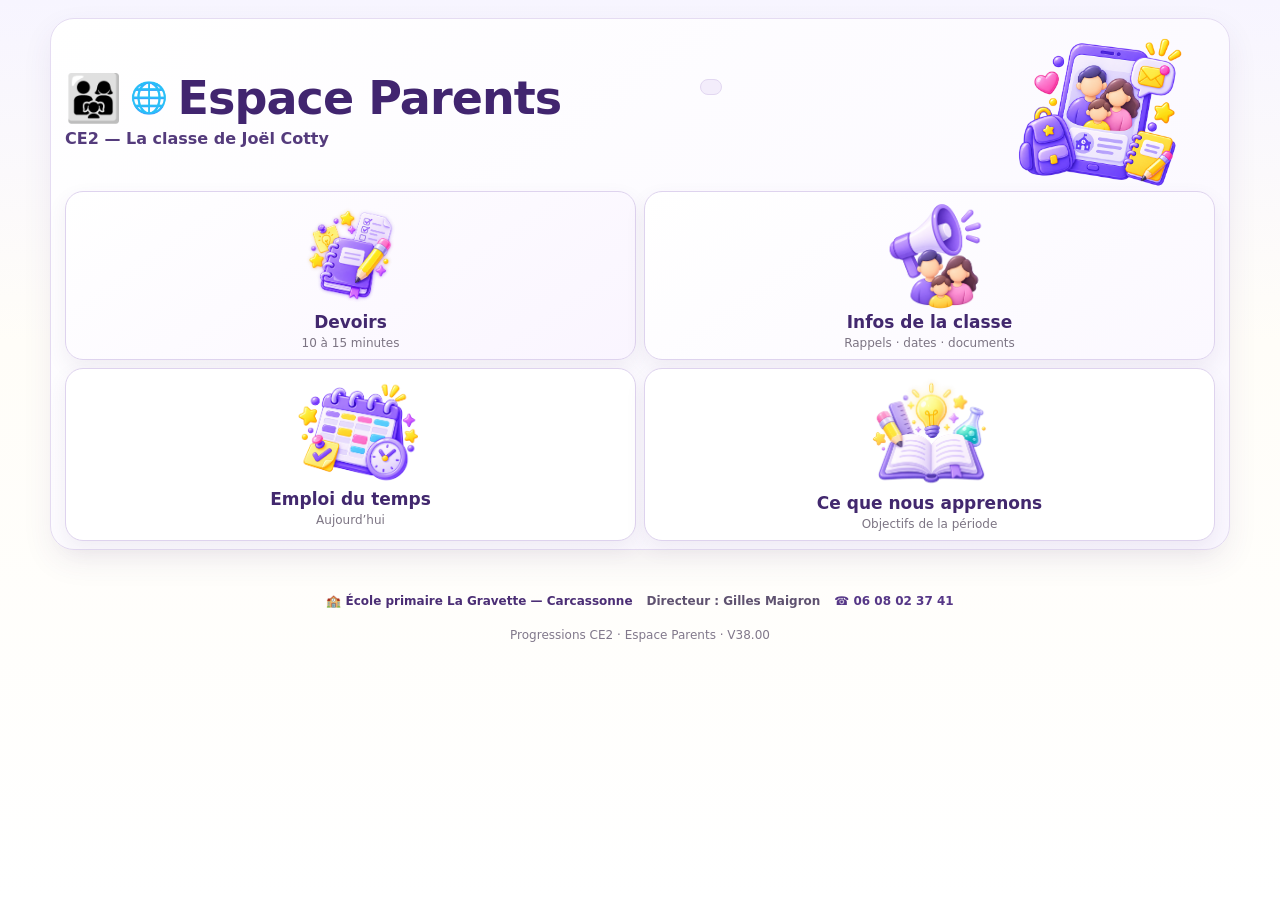
==== commit dd53249e: "Raccordement des devoirs P2 à l'agenda des parents" ====
--- a/index.html
+++ b/index.html
@@ -7,7 +7,7 @@
   <meta http-equiv="Cache-Control" content="no-cache, no-store, must-revalidate">
   <meta http-equiv="Pragma" content="no-cache">
   <meta http-equiv="Expires" content="0">
-  <title>Espace Parents CE2 — V35.92</title>
+  <title>Espace Parents CE2 — V38.00</title>
   <link rel="stylesheet" href="parents.css?v=35.92">
   <style id="parents-meetings-v3544">
     .parents-meetings-focus{margin:14px 0 20px}
@@ -324,6 +324,11 @@
 }
 </style>
 
+<style id="p2-agenda-interactive-v3800">
+.homework-p2-open{display:inline-block;margin-top:9px;padding:12px 16px;border-radius:12px;background:#31599d;color:#fff!important;font-weight:800;text-decoration:none;line-height:1.3}
+.homework-p2-open:hover,.homework-p2-open:focus-visible{background:#173c79;outline-offset:3px}
+.homework-agenda-entry--interactive .homework-block{margin:0}
+</style>
 </head>
 <body>
 <main class="parents-main">
@@ -504,14 +509,14 @@
  </div>
 </section>
 
-<footer>Progressions CE2 · Espace Parents · V35.92</footer>
+<footer>Progressions CE2 · Espace Parents · V38.00</footer>
 
 <script src="https://labastide11.github.io/progressions-ce2/data.js?v=34.38"></script>
 <script src="https://labastide11.github.io/progressions-ce2/emploi-du-temps-data-p1.js?v=37.18"></script><script src="https://labastide11.github.io/progressions-ce2/emploi-du-temps-data-p2.js?v=35.66"></script><script src="https://labastide11.github.io/progressions-ce2/emploi-du-temps-data-p3.js?v=35.66"></script><script src="https://labastide11.github.io/progressions-ce2/emploi-du-temps-data-p4.js?v=35.66"></script><script src="https://labastide11.github.io/progressions-ce2/emploi-du-temps-data-p5.js?v=35.66"></script>
 <script src="https://labastide11.github.io/progressions-ce2/public-emploi-du-temps.js?v=34.51"></script>
-<script src="https://labastide11.github.io/progressions-ce2/data/parents-semaine.js?v=33.69"></script><script src="https://labastide11.github.io/progressions-ce2/data/calendrier-scolaire-2026-2027.js?v=34.63"></script><script src="https://labastide11.github.io/progressions-ce2/data/devoirs-engine.js?v=34.97"></script><script src="https://labastide11.github.io/progressions-ce2/data/devoirs-p1.js?v=37.16"></script><script src="https://labastide11.github.io/progressions-ce2/data/devoirs-p2.js?v=34.55"></script><script src="https://labastide11.github.io/progressions-ce2/data/devoirs-p3.js?v=35.66"></script><script src="https://labastide11.github.io/progressions-ce2/data/devoirs-p4.js?v=34.61"></script><script src="https://labastide11.github.io/progressions-ce2/data/devoirs-p5.js?v=34.62"></script><script src="https://labastide11.github.io/progressions-ce2/data/parents-travail.js?v=33.69"></script><script src="https://labastide11.github.io/progressions-ce2/data/parents-vie-classe.js?v=33.69"></script><script src="https://labastide11.github.io/progressions-ce2/data/parents-infos.js?v=35.37"></script>
+<script src="https://labastide11.github.io/progressions-ce2/data/parents-semaine.js?v=33.69"></script><script src="https://labastide11.github.io/progressions-ce2/data/calendrier-scolaire-2026-2027.js?v=34.63"></script><script src="https://labastide11.github.io/progressions-ce2/data/devoirs-engine.js?v=34.97"></script><script src="https://labastide11.github.io/progressions-ce2/data/devoirs-p1.js?v=37.16"></script><script src="https://labastide11.github.io/progressions-ce2/data/devoirs-p2.js?v=38.00"></script><script src="https://labastide11.github.io/progressions-ce2/data/devoirs-p3.js?v=35.66"></script><script src="https://labastide11.github.io/progressions-ce2/data/devoirs-p4.js?v=34.61"></script><script src="https://labastide11.github.io/progressions-ce2/data/devoirs-p5.js?v=34.62"></script><script src="https://labastide11.github.io/progressions-ce2/data/parents-travail.js?v=33.69"></script><script src="https://labastide11.github.io/progressions-ce2/data/parents-vie-classe.js?v=33.69"></script><script src="https://labastide11.github.io/progressions-ce2/data/parents-infos.js?v=35.37"></script>
 <script src="https://labastide11.github.io/progressions-ce2/data/parents-dictees.js?v=36.69"></script>
-<script src="parents.js?v=35.92"></script>
+<script src="parents.js?v=38.00"></script>
 <script src="i18n.js?v=35.34"></script>
 <script src="parents-analytics.js?v=35.43"></script>
 
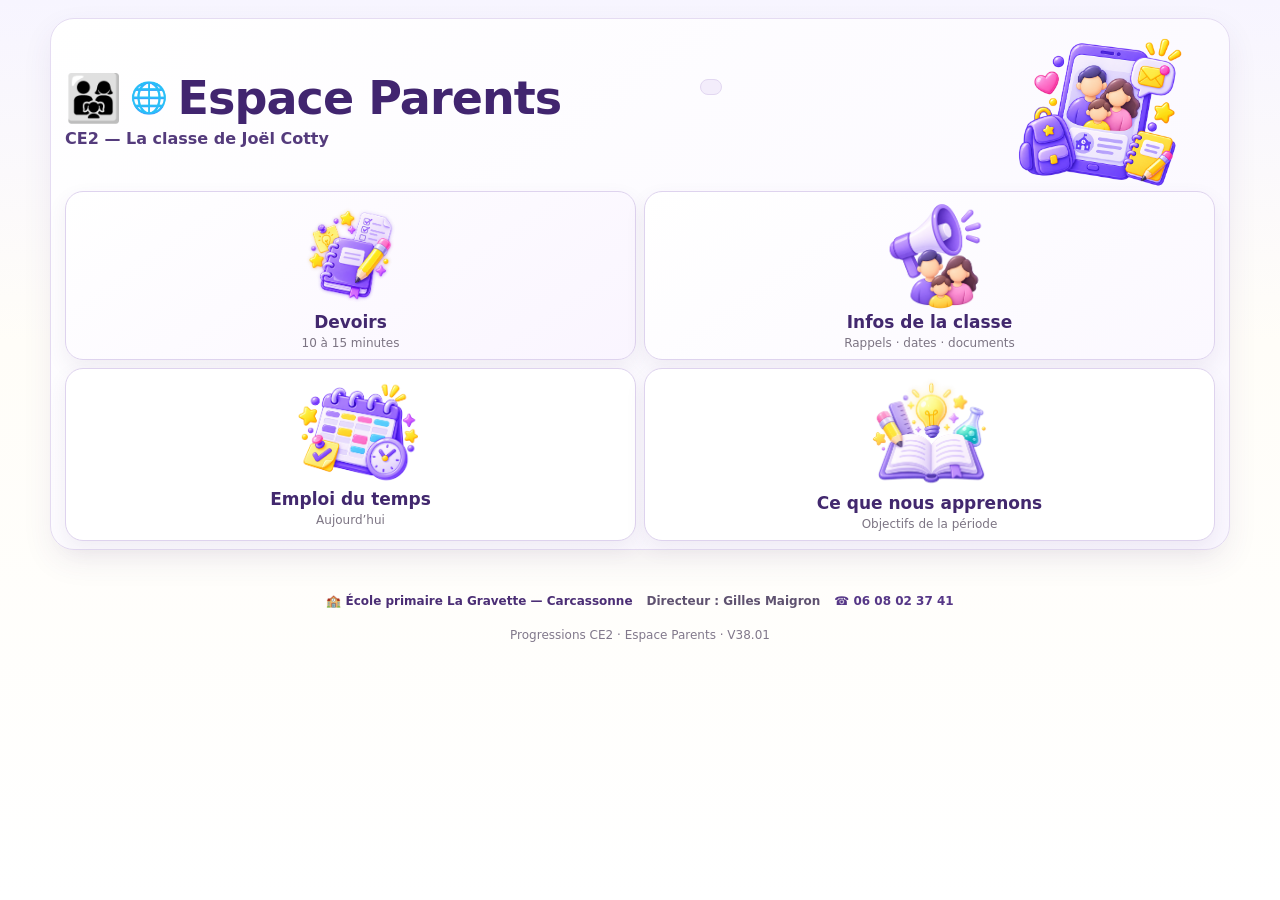
==== commit 9abea52d: "Espace Parents — Information aux familles sur les devoirs autonomes" ====
--- a/index.html
+++ b/index.html
@@ -7,7 +7,7 @@
   <meta http-equiv="Cache-Control" content="no-cache, no-store, must-revalidate">
   <meta http-equiv="Pragma" content="no-cache">
   <meta http-equiv="Expires" content="0">
-  <title>Espace Parents CE2 — V38.00</title>
+  <title>Espace Parents CE2 — V38.01</title>
   <link rel="stylesheet" href="parents.css?v=35.92">
   <style id="parents-meetings-v3544">
     .parents-meetings-focus{margin:14px 0 20px}
@@ -329,6 +329,30 @@
 .homework-p2-open:hover,.homework-p2-open:focus-visible{background:#173c79;outline-offset:3px}
 .homework-agenda-entry--interactive .homework-block{margin:0}
 </style>
+<style id="p2-agenda-embedded-v3593">
+#parentsViewHomework .homework-agenda-entry--interactive .homework-block{padding:10px!important}
+#parentsViewHomework iframe.homework-p2-embedded{width:100%;max-width:100%;border:0;display:block}
+@media(max-width:640px){#parentsViewHomework .homework-agenda-entry--interactive .homework-block{padding:5px!important}}
+</style>
+<style id="p2-mobile-scroll-fix">
+/* P2 : autoriser le défilement vertical naturel de la page et des fiches. */
+#parentsViewHomework,#homeworkCurrent,#homeworkCurrent .p2-native-section,
+#homeworkCurrent .p2-single-day{overflow:visible!important;max-height:none!important;height:auto!important}
+#homeworkCurrent iframe.homework-p2-embedded{display:block;width:100%!important;max-width:100%;min-height:850px;border:0;overflow:hidden}
+@media(max-width:760px){
+  #parentsViewHomework,#homeworkCurrent{touch-action:pan-y!important;overflow-y:visible!important}
+  #homeworkCurrent iframe.homework-p2-embedded{touch-action:pan-y!important}
+}
+</style>
+
+<style id="parents-homework-autonomy-notice-v3801">
+  #parentsCurrentList .parents-homework-autonomy-notice{margin:0 0 18px;padding:16px 18px;border:1px solid #bcd4f3;border-left:5px solid #4178b5;border-radius:14px;background:#f6f9ff;color:#25354b;line-height:1.55}
+  #parentsCurrentList .parents-homework-autonomy-notice h4{margin:0 0 12px;color:#174575;font-size:19px;line-height:1.3}
+  #parentsCurrentList .parents-homework-autonomy-notice p{margin:0 0 10px}
+  #parentsCurrentList .parents-homework-autonomy-notice p:last-child{margin-bottom:0}
+  #parentsCurrentList .parents-homework-autonomy-signature{margin-top:13px!important}
+  @media(max-width:680px){#parentsCurrentList .parents-homework-autonomy-notice{padding:13px 12px}#parentsCurrentList .parents-homework-autonomy-notice h4{font-size:17px}}
+</style>
 </head>
 <body>
 <main class="parents-main">
@@ -509,14 +533,14 @@
  </div>
 </section>
 
-<footer>Progressions CE2 · Espace Parents · V38.00</footer>
+<footer>Progressions CE2 · Espace Parents · V38.01</footer>
 
 <script src="https://labastide11.github.io/progressions-ce2/data.js?v=34.38"></script>
 <script src="https://labastide11.github.io/progressions-ce2/emploi-du-temps-data-p1.js?v=37.18"></script><script src="https://labastide11.github.io/progressions-ce2/emploi-du-temps-data-p2.js?v=35.66"></script><script src="https://labastide11.github.io/progressions-ce2/emploi-du-temps-data-p3.js?v=35.66"></script><script src="https://labastide11.github.io/progressions-ce2/emploi-du-temps-data-p4.js?v=35.66"></script><script src="https://labastide11.github.io/progressions-ce2/emploi-du-temps-data-p5.js?v=35.66"></script>
 <script src="https://labastide11.github.io/progressions-ce2/public-emploi-du-temps.js?v=34.51"></script>
 <script src="https://labastide11.github.io/progressions-ce2/data/parents-semaine.js?v=33.69"></script><script src="https://labastide11.github.io/progressions-ce2/data/calendrier-scolaire-2026-2027.js?v=34.63"></script><script src="https://labastide11.github.io/progressions-ce2/data/devoirs-engine.js?v=34.97"></script><script src="https://labastide11.github.io/progressions-ce2/data/devoirs-p1.js?v=37.16"></script><script src="https://labastide11.github.io/progressions-ce2/data/devoirs-p2.js?v=38.00"></script><script src="https://labastide11.github.io/progressions-ce2/data/devoirs-p3.js?v=35.66"></script><script src="https://labastide11.github.io/progressions-ce2/data/devoirs-p4.js?v=34.61"></script><script src="https://labastide11.github.io/progressions-ce2/data/devoirs-p5.js?v=34.62"></script><script src="https://labastide11.github.io/progressions-ce2/data/parents-travail.js?v=33.69"></script><script src="https://labastide11.github.io/progressions-ce2/data/parents-vie-classe.js?v=33.69"></script><script src="https://labastide11.github.io/progressions-ce2/data/parents-infos.js?v=35.37"></script>
 <script src="https://labastide11.github.io/progressions-ce2/data/parents-dictees.js?v=36.69"></script>
-<script src="parents.js?v=38.00"></script>
+<script src="parents.js?v=38.01"></script>
 <script src="i18n.js?v=35.34"></script>
 <script src="parents-analytics.js?v=35.43"></script>
 
